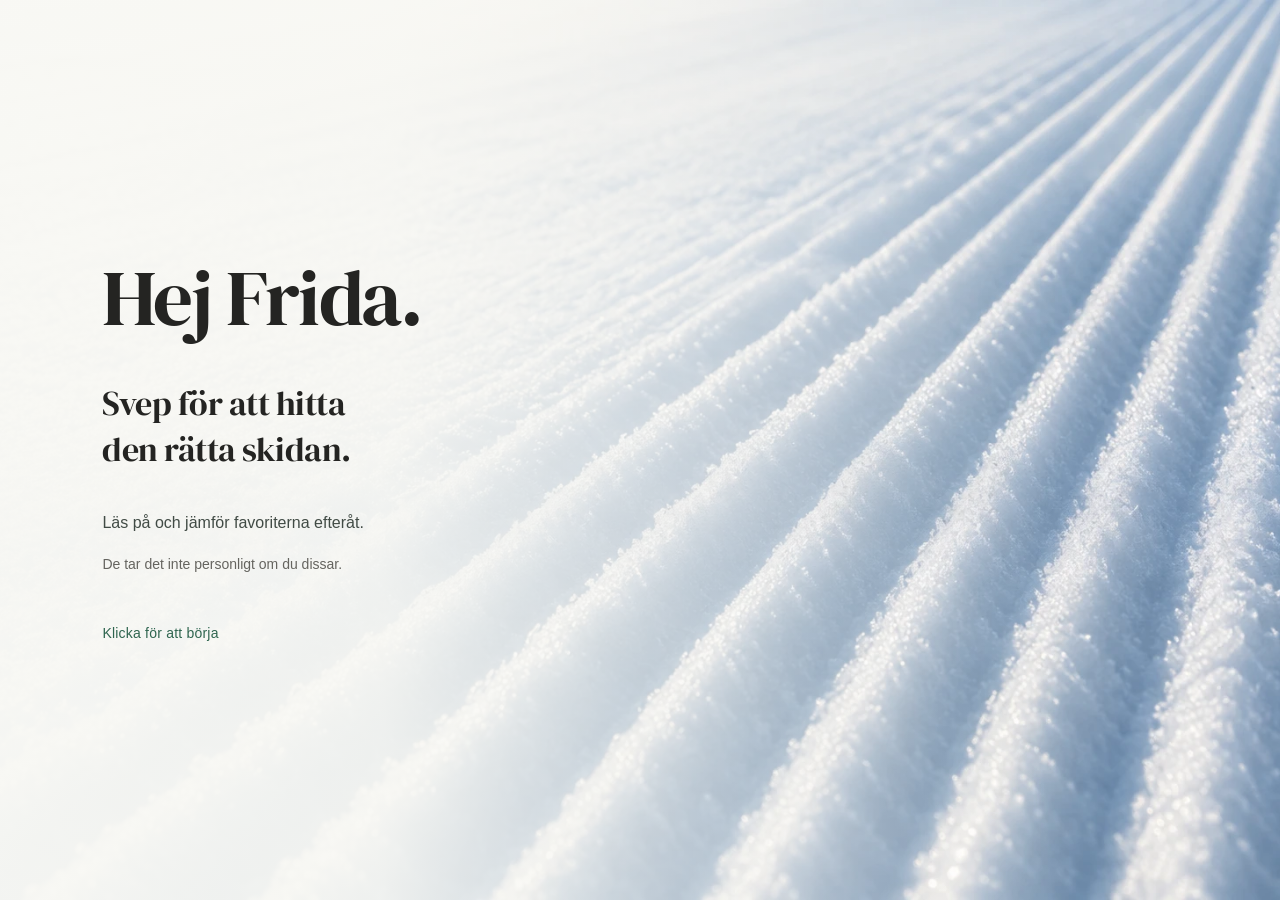
==== index.html @ 83d4b91d "Prevent navigation flash and preserve comparison return path" ====
<!doctype html>
<html lang="sv" class="app-loading">
<head>
<meta charset="utf-8"><meta name="viewport" content="width=device-width, initial-scale=1">
<meta name="theme-color" content="#f8f8f4"><meta name="description" content="Tio pistskidor. Svep, välj och jämför. Min jämförelse till Frida, med tester, längder, radier och priser till Sverige.">
<title>Skidor till dig, Frida</title>
<style>html.app-loading{background:#fff}html.app-loading body{visibility:hidden}</style>
<link rel="preload" href="assets/corduroy-snow.webp" as="image"><link rel="stylesheet" href="style.css?v=20261024gallery1">
</head>
<body>
<a class="skip" href="#content">Till innehållet</a>
<header class="header" hidden><div class="header-inner"><a class="wordmark" href="#start" aria-label="Till startsidan"><svg viewBox="0 0 28 30" aria-hidden="true"><path d="M6 25 15 5M14 25 23 5"/></svg>Till Frida</a><nav aria-label="Vyer"><button data-view="models"><svg class="nav-icon" viewBox="0 0 24 24" aria-hidden="true"><rect x="8" y="8" width="12" height="12" rx="2"/><path d="M16 8V5a2 2 0 0 0-2-2H5a2 2 0 0 0-2 2v9a2 2 0 0 0 2 2h3"/></svg><span class="nav-label">Dina val</span></button><button data-view="ranking"><svg class="nav-icon" viewBox="0 0 24 24" aria-hidden="true"><path d="M4 20V10h5v10M9 20V4h6v16M15 20v-7h5v7M3 20h18"/></svg><span class="nav-label">Topplista</span></button><button data-view="compare"><svg class="nav-icon" viewBox="0 0 24 24" aria-hidden="true"><rect x="3" y="4" width="7" height="16" rx="1.5"/><rect x="14" y="4" width="7" height="16" rx="1.5"/></svg><span class="nav-label">Jämför</span> <span id="nav-count">0</span></button></nav><button class="swipe-nav" data-view="deck">Välj med svep</button><button class="about-button" data-about aria-label="Om guiden" title="Om guiden"><svg class="nav-icon" viewBox="0 0 24 24" aria-hidden="true"><circle cx="12" cy="12" r="9"/><path d="M9.1 9a3 3 0 0 1 5.8 1c0 2-3 2-3 4M12 17.5h.01"/></svg></button></div></header>
<main id="top" class="shell">
<div class="home-heading-wrap" hidden><h1 id="home-heading" class="home-heading" hidden>Dina skidval</h1><div class="home-actions"><button id="hidden-models" class="text-button" data-show-hidden hidden></button><button class="home-swipe" data-view="deck">Välj med svep</button></div></div>
<section id="controls" aria-label="Dina val och sortering" hidden>
<div id="choice-filters" class="choice-filters" role="group" aria-label="Visa dina svepval"></div>
<div class="overview-toolbar"><label class="sort-control"><span>Rangordna skidorna efter</span><select id="perspective-select" aria-label="Sortera efter"></select></label><div class="toolbar-actions"><button id="reverse" class="sort-direction" title="Vänd sorteringen" aria-label="Vänd sorteringen" aria-pressed="false"><svg viewBox="0 0 24 24" aria-hidden="true"><path d="M8 4v16m-4-4 4 4 4-4M16 20V4m-4 4 4-4 4 4"/></svg><span>Lägst först</span></button></div></div>
</section>
<section id="content" tabindex="-1" aria-label="Skidjämförelse"></section>


</main>
<div id="compare-tray" class="compare-tray" hidden><div><span id="tray-count"></span><button id="clear-selection" class="text-button">Rensa</button></div><button class="primary-button" data-view="compare"><span>Jämför skidorna</span><svg viewBox="0 0 24 24" aria-hidden="true"><path d="M4 12h16m-6-6 6 6-6 6"/></svg></button></div>

<dialog id="about-dialog" class="about-dialog" aria-labelledby="about-title"><button class="dialog-close icon-button" aria-label="Stäng"><svg viewBox="0 0 24 24" aria-hidden="true"><path d="m6 6 12 12M18 6 6 18"/></svg></button><h2 id="about-title">Om uppgifterna</h2><p>Egenskaper (1–5), åkarnivå och rekommendationer är mina bedömningar. Högre poäng betyder mer av egenskapen.</p><p>Modellfakta och tester länkas på varje skida. Tester kan gälla andra längder eller årsmodeller. SkiEssentials är även återförsäljare.</p><p>Radien gäller rekommenderad längd. Bilder kan visa en annan längd av samma modell.</p><p>Priser och lager kontrollerades 21 oktober 2026. GT 80:s årsmodeller kontrollerades igen 22 oktober 2026. SkiStar för ursprungsmodellerna kontrollerades 23 oktober 2026. Q9 och e-Rally kontrollerades 24 oktober 2026.</p><h3>Dina val</h3><p>Svep och dolda skidor sparas i den här webbläsaren.</p><button class="secondary-button" data-clear-choices>Rensa mina svep</button></dialog>

<dialog id="design-viewer" class="design-viewer" aria-labelledby="design-title"><header><h2 id="design-title">Jämför design</h2><button class="icon-button" data-close-design aria-label="Stäng bildjämförelsen" autofocus><svg viewBox="0 0 24 24" aria-hidden="true"><path d="m6 6 12 12M18 6 6 18"/></svg></button></header><div id="design-pair" class="design-pair"></div></dialog>
<dialog id="image-viewer" class="image-viewer" aria-labelledby="viewer-title"><header class="viewer-header"><h2 id="viewer-title"></h2><button data-image-action="close" class="icon-button" aria-label="Stäng bildvisaren" autofocus><svg viewBox="0 0 24 24" aria-hidden="true"><path d="m6 6 12 12M18 6 6 18"/></svg></button></header><div class="viewer-stage" aria-label="Skidbild. Svep åt sidan för att byta bild. Nyp för att zooma."><div class="viewer-image-frame"><img draggable="false" alt=""></div><p class="viewer-message" hidden></p></div><footer class="viewer-footer"><div class="viewer-tools"><div class="viewer-navigation"><button class="icon-button" data-image-action="prev" aria-label="Föregående bild"><svg viewBox="0 0 24 24" aria-hidden="true"><path d="m15 5-7 7 7 7"/></svg></button><button class="icon-button" data-image-action="next" aria-label="Nästa bild"><svg viewBox="0 0 24 24" aria-hidden="true"><path d="m9 5 7 7-7 7"/></svg></button></div><div class="viewer-zoom"><button class="icon-button" data-image-action="out" aria-label="Zooma ut"><svg viewBox="0 0 24 24" aria-hidden="true"><path d="M5 12h14"/></svg></button><button data-image-action="reset" aria-label="Återställ zoom">1×</button><button class="icon-button" data-image-action="in" aria-label="Zooma in"><svg viewBox="0 0 24 24" aria-hidden="true"><path d="M5 12h14M12 5v14"/></svg></button></div></div><p class="viewer-caption" aria-live="polite"></p><p class="viewer-help">Svep för att byta bild. Nyp för att zooma.</p></footer></dialog>

<div id="announcement" class="sr-only" role="status" aria-live="polite"></div><div id="toast" class="toast" role="status" hidden></div>
<script type="module" src="app.js?v=20261024startup1"></script>
</body></html>
---- style.css ----
@font-face{font-family:DM Serif;src:url('assets/DMSerifDisplay-Regular.ttf') format('truetype');font-display:swap}
:root{--paper:#f8f8f4;--ink:#242c2a;--muted:#666d68;--line:#dcded7;--accent:#315d51;--soft:#e8eee8;--white:#fff;--radius:14px;color-scheme:light;font-family:Arial,Helvetica,sans-serif;font-synthesis:none;font-size:16px;color:var(--ink);background:var(--paper)}
*{box-sizing:border-box}body{margin:0}button,input,select{font:inherit}button,a,select,input{ -webkit-tap-highlight-color:transparent}button{cursor:pointer;color:inherit}button{border:0;background:none}a{color:inherit;text-underline-offset:4px}button:disabled{opacity:.45;cursor:not-allowed}button:focus-visible,a:focus-visible,input:focus-visible,select:focus-visible,summary:focus-visible{outline:2px solid var(--accent);outline-offset:4px}button,a,input,select{touch-action:manipulation}.sr-only{position:absolute;width:1px;height:1px;padding:0;margin:-1px;overflow:hidden;clip:rect(0,0,0,0);white-space:nowrap;border:0}[hidden]{display:none!important}.skip{position:fixed;top:0;left:20px;transform:translateY(-120%);z-index:99;background:var(--white);padding:15px}.skip:focus{transform:none}
.header{border-bottom:1px solid var(--line);position:sticky;top:0;z-index:20;background:var(--paper)}.header-inner{max-width:1280px;min-height:78px;margin:auto;padding:0 48px;display:flex;align-items:center;justify-content:space-between;gap:24px}.wordmark{font-size:21px;font-weight:600;letter-spacing:-.6px;display:flex;align-items:center;gap:9px;text-decoration:none}.wordmark svg{width:26px;height:29px;stroke:var(--accent);stroke-width:2;fill:none}.edition{font-size:12px;font-weight:400;color:var(--muted);margin-left:5px;letter-spacing:0}nav{display:flex;gap:24px;align-self:stretch}nav button{position:relative;font-size:14px;padding:0 4px;color:var(--muted)}nav button[aria-current=page]{color:var(--ink)}nav button[aria-current=page]:after{content:'';position:absolute;bottom:0;height:2px;background:var(--accent);left:0;right:0}#nav-count{font-size:11px;padding:3px 6px;background:var(--soft);border-radius:5px;margin-left:4px}.about-button{font-size:13px}.about-button span{margin-left:8px}.shell{max-width:1280px;padding:0 48px;margin:auto}.hero{padding:65px 0 57px;display:flex;align-items:flex-end;justify-content:space-between;gap:32px}.eyebrow{font-size:11px;line-height:1.5;letter-spacing:1.8px;text-transform:uppercase;font-weight:600;margin:0 0 16px;color:var(--muted)}h1,h2,h3,p{margin-top:0}h1{font-family:DM Serif,Georgia,serif;font-weight:400;font-size:clamp(52px,6.6vw,86px);line-height:1.08;letter-spacing:-2.5px;margin:0 0 22px}h1 em{font-style:normal;color:var(--accent)}.intro{font-size:16px;color:var(--muted);line-height:1.7;margin-bottom:0}.profile{border-left:1px solid var(--line);padding:5px 0 3px 30px;min-width:270px}.profile-label{font-size:11px;text-transform:uppercase;letter-spacing:1.2px;color:var(--muted)}.profile p{font-size:22px;letter-spacing:-.5px;margin:16px 0 10px}.profile p span{color:#abb1aa;padding:0 5px}.profile div{font-size:13px;line-height:1.7;color:var(--muted)}.profile-foot{font-size:11px;display:block;margin-top:19px;color:var(--muted)}.content-head{display:flex;justify-content:space-between;align-items:center;border-top:1px solid var(--line);padding-top:27px;margin-bottom:22px;gap:16px}.content-head .eyebrow{margin:0}.muted{color:var(--muted)}.small{font-size:11px;line-height:1.6}.perspectives{display:flex;gap:5px;overflow:auto;padding-bottom:12px;scrollbar-width:thin}.perspectives button{font-size:13px;flex:none;min-height:41px;padding:10px 15px;border-radius:7px;transition:background .2s,color .2s}.perspectives button[aria-pressed=true]{background:var(--ink);color:white}.perspectives button:not([aria-pressed=true]):hover{background:var(--soft)}.filter-line{display:flex;justify-content:space-between;align-items:center;gap:20px;padding:16px 0;border-bottom:1px solid var(--line)}.search{display:flex;align-items:center;gap:9px;min-width:200px}.search svg{width:18px;height:18px;stroke:var(--muted);stroke-width:1.4;fill:none}.search input{border:0;background:transparent;padding:9px 0;width:220px;min-width:0;font-size:13px;color:var(--ink)}.search input::placeholder{color:var(--muted)}.filter-controls{display:flex;gap:22px;align-items:center}.check-filter{display:flex;align-items:center;gap:8px;font-size:12px;cursor:pointer}.check-filter input{accent-color:var(--accent);width:15px;height:15px}.filter-controls select{background:none;border:0;color:var(--ink);font-size:12px;max-width:145px;padding:10px 0}.icon-button{display:inline-flex;align-items:center;justify-content:center;width:40px;height:40px;border-radius:50%;flex:none}.icon-button:hover{background:var(--soft)}.icon-button svg{width:19px;height:19px;stroke:currentColor;stroke-width:1.5;fill:none}.icon-button[aria-pressed=true]{background:var(--soft)}
#content{scroll-margin-top:100px;outline:none}.perspective-intro{display:grid;grid-template-columns:1fr 1.05fr;gap:40px;padding:30px 0 25px;align-items:start}.perspective-intro h2{font-family:DM Serif,Georgia,serif;font-size:31px;font-weight:400;letter-spacing:-.7px;line-height:1.2;margin:0 0 10px}.kind{font-size:11px;color:var(--accent);text-transform:uppercase;letter-spacing:1px}.perspective-intro p{font-size:12px;line-height:1.7;color:var(--muted);margin:2px 0 0;max-width:550px}.result-note{display:flex;justify-content:space-between;font-size:11px;color:var(--muted);padding:7px 0 15px;border-bottom:1px solid var(--line)}.text-button{font-size:12px;text-decoration:underline;text-underline-offset:4px;padding:4px 0}.result-note .text-button{font-size:11px}.ranking-row{display:grid;grid-template-columns:42px 132px minmax(220px,1fr) 120px 100px 44px;gap:22px;align-items:center;min-height:170px;border-bottom:1px solid var(--line);padding:18px 0;position:relative}.rank-number{font-family:DM Serif,Georgia,serif;font-size:29px;color:#8a9289;font-variant-numeric:tabular-nums;align-self:start;margin-top:14px}.rank-number small{display:block;font-family:Arial,sans-serif;font-size:11px;margin-top:5px;letter-spacing:0;color:var(--muted)}.rank-image{width:132px;height:132px;border-radius:10px;overflow:hidden;background:#fff;display:flex;align-items:center;justify-content:center;padding:4px}.rank-image img{width:100%;height:100%;object-fit:contain;transition:transform .35s}.rank-image:hover img{transform:scale(1.06)}.model-name-button{text-align:left;padding:0;display:block}.brand{font-size:11px;letter-spacing:1.25px;text-transform:uppercase;color:var(--muted);display:block;margin-bottom:6px}.model-name-button h3{font-size:20px;letter-spacing:-.5px;line-height:1.2;margin:0 0 9px;font-weight:500}.row-copy .tag{font-size:11px;color:var(--accent)}.row-copy p{font-size:11px;line-height:1.6;color:var(--muted);margin:10px 0 0;max-width:425px}.row-metric strong{font-size:17px;font-weight:500;display:block;line-height:1.35}.row-metric span{display:block;font-size:11px;line-height:1.5;color:var(--muted);margin-top:5px}.row-metric .metric-small{font-size:13px}.select-ski{height:34px;width:34px;display:grid;place-content:center;border:1px solid var(--line);border-radius:50%;background:transparent;transition:background .2s,color .2s,border-color .2s}.select-ski svg{width:15px;height:15px;fill:none;stroke:currentColor;stroke-width:1.5}.select-ski[aria-pressed=true]{background:var(--accent);border-color:var(--accent);color:#fff}.select-ski:hover{border-color:var(--accent)}.empty{padding:60px 20px;text-align:center;border-bottom:1px solid var(--line)}.empty h2{font-family:DM Serif,Georgia,serif;font-weight:400;font-size:32px}.empty p{color:var(--muted);font-size:14px;line-height:1.7}.primary-button{background:var(--ink);border-radius:7px;color:white;font-size:12px;padding:13px 19px;min-height:43px}.primary-button:hover{background:var(--accent)}.primary-button span{margin-left:22px}.secondary-button{border:1px solid var(--line);border-radius:7px;font-size:12px;padding:11px 15px;min-height:43px}.secondary-button:hover{background:var(--soft)}
.model-grid{display:grid;grid-template-columns:repeat(4,minmax(0,1fr));gap:30px 22px;margin:28px 0 50px}.model-card{min-width:0;position:relative}.model-card-visual{height:235px;background:white;border-radius:var(--radius);position:relative;overflow:hidden}.model-card-visual>button:first-child{display:block;width:100%;height:100%;padding:15px}.model-card-visual img{width:100%;height:100%;object-fit:contain;transition:transform .4s}.model-card-visual:hover img{transform:scale(1.04)}.model-card-visual .select-ski{position:absolute;right:12px;top:12px;background:var(--white)}.model-card-visual .select-ski[aria-pressed=true]{background:var(--accent)}.image-count{position:absolute;bottom:12px;left:12px;display:flex;gap:4px;font-size:11px;color:var(--muted);pointer-events:none;background:var(--white);padding:4px 6px;border-radius:5px}.image-count svg{width:12px;height:12px;stroke:currentColor;fill:none}.model-card .brand{margin-top:19px}.model-card h3{font-size:17px;min-height:20px;margin-bottom:7px}.model-card .tag{font-size:11px;color:var(--accent)}.card-specs{display:flex;gap:16px;margin-top:17px;font-size:11px;color:var(--muted);border-top:1px solid var(--line);padding-top:14px}.card-specs strong{font-size:14px;display:block;color:var(--ink);font-weight:400;margin-bottom:4px}.learn{display:grid;grid-template-columns:1fr 1.05fr;gap:40px;padding:68px 0 60px;border-bottom:1px solid var(--line)}.learn h2{font-family:DM Serif,Georgia,serif;font-size:40px;font-weight:400;line-height:1.2;letter-spacing:-1px;margin:0}.learn-copy{display:grid;grid-template-columns:1fr 1fr;gap:25px}.learn-copy h3{font-size:14px;font-weight:500;margin:12px 0}.learn-copy p{font-size:12px;color:var(--muted);line-height:1.8;margin-bottom:0}.small-number{font-size:11px;color:var(--accent)}.learn-copy .learn-note{grid-column:1/-1;border-top:1px solid var(--line);padding-top:18px;font-size:11px}footer{padding:28px 0 105px;display:flex;align-items:center;justify-content:space-between;gap:24px}footer .wordmark{font-size:17px}footer p{font-size:11px;line-height:1.6;color:var(--muted);margin:0}footer button{font-size:11px}footer button span{margin-left:10px}.compare-tray{position:fixed;bottom:22px;left:50%;transform:translateX(-50%);padding:12px 13px 12px 22px;border-radius:12px;background:var(--white);box-shadow:0 6px 35px #192c2020;display:flex;justify-content:space-between;align-items:center;gap:40px;z-index:25;max-width:calc(100vw - 32px)}.compare-tray>div{display:flex;align-items:center;gap:20px;font-size:12px;white-space:nowrap}.compare-tray .text-button{font-size:11px;color:var(--muted)}.compare-tray .primary-button{white-space:nowrap}.compare-table-wrap{overflow:auto;border:1px solid var(--line);border-radius:var(--radius);margin:24px 0;scrollbar-width:thin}.compare-table{border-collapse:collapse;width:100%;table-layout:fixed;min-width:700px;font-size:12px}.compare-table th,.compare-table td{text-align:left;vertical-align:top;padding:18px;border-bottom:1px solid var(--line);border-right:1px solid var(--line);line-height:1.7}.compare-table th:first-child{width:145px;background:var(--paper);position:sticky;left:0;z-index:1;font-weight:400;color:var(--muted);font-size:11px}.compare-table thead th{background:var(--white);font-weight:500}.compare-table th:last-child,.compare-table td:last-child{border-right:0}.compare-table tr:last-child>*{border-bottom:0}.compare-product{width:100%;height:160px;object-fit:contain}.compare-table .brand{margin-top:12px}.compare-table h3{font-size:17px;line-height:1.2;margin-bottom:12px}.compare-actions{display:flex;gap:12px;flex-wrap:wrap}.compare-picker{display:flex;gap:8px;flex-wrap:wrap;margin:18px 0 28px}.compare-picker button{font-size:11px;border:1px solid var(--line);padding:10px 12px;border-radius:6px;min-height:39px}.compare-picker button[aria-pressed=true]{background:var(--soft);border-color:var(--accent)}.price-label{color:var(--accent);font-size:11px;line-height:1.6}.price-status{font-size:11px;line-height:1.6;color:var(--muted)}.offer-card{padding:20px 0;border-bottom:1px solid var(--line)}.offer-card strong{font-size:22px;font-weight:400}.offer-card p{font-size:12px;margin-top:10px}.offer-card .source-links{margin-top:12px}
dialog{border:0;border-radius:16px;padding:0;width:min(1040px,calc(100vw - 40px));max-height:90vh;max-height:90dvh;color:var(--ink);background:var(--paper);box-shadow:0 20px 100px #101d1740}dialog::backdrop{background:#19241e80}body:has(dialog[open]){overflow:hidden}.dialog-close{position:sticky;top:12px;float:right;margin:12px 12px 0 0;z-index:3;background:var(--white)}.detail-layout{display:grid;grid-template-columns:1fr 1fr;gap:38px;padding:16px 36px 36px;clear:both}.detail-gallery{position:sticky;top:0;align-self:start;min-width:0}.gallery-stage{position:relative;background:var(--white);border-radius:12px;height:350px;display:grid;place-content:center;overflow:hidden}.gallery-stage>img{width:100%;height:350px;object-fit:contain}.gallery-stage .gallery-next,.gallery-stage .gallery-prev{position:absolute;top:calc(50% - 20px);background:var(--paper);z-index:1}.gallery-prev{left:10px}.gallery-next{right:10px}.gallery-caption{display:flex;justify-content:space-between;gap:10px;font-size:11px;color:var(--muted);margin:12px 0}.gallery-thumbs{display:grid;grid-template-columns:repeat(4,1fr);gap:8px}.gallery-thumbs button{padding:3px;border:1px solid var(--line);border-radius:7px;height:65px;background:white;overflow:hidden}.gallery-thumbs button[aria-pressed=true]{border-color:var(--accent)}.gallery-thumbs img{width:100%;height:100%;object-fit:contain}.image-credit{font-size:11px;line-height:1.7;color:var(--muted);margin:15px 0 0}.detail-copy .brand{margin-top:0}.detail-copy h2{font-family:DM Serif,Georgia,serif;font-size:38px;font-weight:400;line-height:1.08;letter-spacing:-.7px;margin-bottom:14px}.detail-tag{color:var(--accent);font-size:12px}.detail-specs{display:grid;grid-template-columns:repeat(3,1fr);padding:22px 0;margin:20px 0;border-top:1px solid var(--line);border-bottom:1px solid var(--line);gap:12px}.detail-specs strong{display:block;font-size:21px;font-weight:400}.detail-specs span{display:block;font-size:11px;color:var(--muted);line-height:1.5;margin-top:7px}.detail-copy h3{font-size:13px;font-weight:600;margin:23px 0 10px}.detail-copy p{font-size:12px;line-height:1.8;color:var(--muted);margin-bottom:10px}.detail-copy .judgment{padding:15px 0;border-bottom:1px solid var(--line)}.judgment>span{font-size:11px;letter-spacing:1px;text-transform:uppercase;color:var(--accent)}.behavior{display:grid;grid-template-columns:1fr 1fr;gap:15px}.behavior>div{padding:15px 0;border-bottom:1px solid var(--line)}.behavior span{font-size:11px;color:var(--muted);display:block}.behavior strong{font-size:12px;font-weight:400;line-height:1.6;display:block;margin-top:7px}.source-links{display:flex;flex-direction:column;gap:10px;margin-top:15px}.source-links a{font-size:11px;line-height:1.5;color:var(--accent);width:fit-content}.source-links a:after{content:' ↗';font-size:11px}.detail-copy details{margin-top:20px;font-size:12px;border-top:1px solid var(--line);padding-top:16px}.detail-copy summary{cursor:pointer;line-height:1.5;padding:5px 0}.detail-copy details p{margin-top:12px}.about-dialog{max-width:650px;padding:35px 40px}.about-dialog .dialog-close{margin:-18px -22px 0 0}.about-dialog h2{font-family:DM Serif,Georgia,serif;font-size:37px;font-weight:400;line-height:1.1;clear:both}.about-dialog h3{font-size:14px;margin:24px 0 10px}.about-dialog p{font-size:13px;line-height:1.8;color:var(--muted)}.toast{position:fixed;bottom:100px;left:50%;transform:translateX(-50%);z-index:40;background:var(--ink);color:white;padding:13px 20px;border-radius:8px;font-size:12px;text-align:center;max-width:calc(100vw - 32px)}
::view-transition-old(root){animation:fade-out .15s ease both}::view-transition-new(root){animation:fade-in .28s ease both}@keyframes fade-out{to{opacity:0;transform:translateY(-4px)}}@keyframes fade-in{from{opacity:0;transform:translateY(7px)}to{opacity:1;transform:translateY(0)}}@keyframes dialog-in{from{opacity:0;transform:translateY(12px)}to{opacity:1;transform:translateY(0)}}dialog[open]{animation:dialog-in .25s ease-out}.header{view-transition-name:header}.compare-tray{view-transition-name:tray}html{scroll-behavior:smooth}
@media(min-width:1500px){.hero{padding-top:80px;padding-bottom:68px}}
@media(max-width:1000px){.shell{padding:0 30px}.header-inner{padding:0 30px}.ranking-row{grid-template-columns:30px 105px minmax(170px,1fr) 100px 85px 35px;gap:15px}.rank-image{width:105px;height:115px}.row-copy p{font-size:11px}.model-name-button h3{font-size:17px}.model-grid{grid-template-columns:repeat(3,1fr)}.profile{min-width:235px;padding-left:24px}.filter-controls{gap:13px}.detail-layout{gap:25px;padding:16px 25px 30px}.gallery-stage,.gallery-stage>img{height:310px}.header nav{gap:15px}}
@media(max-width:760px){.shell{padding:0 22px}.header-inner{padding:0 22px;min-height:65px;gap:10px}.wordmark{font-size:18px}.wordmark svg{width:20px}.edition{font-size:11px}.about-button{display:none}.header nav{gap:15px}.header nav button{font-size:12px}.hero{padding:43px 0 30px;gap:26px;display:block}h1{font-size:61px;letter-spacing:-2px;margin-bottom:17px}.intro{font-size:14px;line-height:1.7}.profile{border-left:0;border-top:1px solid var(--line);padding:20px 0 0;margin-top:27px;display:grid;grid-template-columns:1fr 1fr;column-gap:15px}.profile-label{font-size:11px;grid-column:1}.profile p{font-size:18px;margin:8px 0 0;grid-column:1}.profile div{font-size:11px;grid-column:2;grid-row:1/3;align-self:center}.profile-foot{font-size:11px;grid-column:1/-1;margin-top:12px}.content-head{padding-top:21px;margin-bottom:18px}.content-head .small{font-size:11px}.eyebrow{font-size:11px;letter-spacing:1.4px}.perspectives{gap:4px;margin-right:-22px;padding-right:22px;padding-bottom:10px}.perspectives button{font-size:12px;padding:10px 12px}.filter-line{display:block;padding:8px 0 12px}.search{min-width:0}.search input{width:100%;font-size:12px}.filter-controls{margin-top:10px;justify-content:space-between;gap:12px}.check-filter{font-size:11px}.filter-controls select{font-size:11px}.icon-button{width:35px;height:35px}.perspective-intro{grid-template-columns:1fr;gap:14px;padding:24px 0 20px}.perspective-intro h2{font-size:29px;margin-bottom:8px}.perspective-intro p{font-size:11px;line-height:1.8}.kind{font-size:11px}.ranking-row{grid-template-columns:24px 83px minmax(0,1fr) 32px;gap:10px;padding:18px 0;min-height:160px}.rank-number{font-size:25px;margin-top:10px}.rank-image{width:83px;height:108px}.row-copy{grid-column:3}.model-name-button h3{font-size:16px;margin-bottom:8px}.brand{font-size:11px;margin-bottom:5px}.row-copy .tag{font-size:11px}.row-copy p{font-size:11px;margin-top:8px}.ranking-row>.select-ski{grid-column:4;grid-row:1;align-self:start;margin-top:8px}.row-metric{grid-row:2;grid-column:3/5;margin-top:0;display:flex;align-items:baseline;gap:7px}.row-metric strong{font-size:14px;display:inline}.row-metric span{font-size:11px;display:inline;margin:0}.row-metric.secondary{grid-column:2;grid-row:2;display:block;text-align:center}.row-metric.secondary strong{display:block;font-size:12px}.row-metric.secondary span{display:block;font-size:11px;margin-top:4px}.ranking-row .metric-small{font-size:12px}.result-note{font-size:11px}.model-grid{grid-template-columns:repeat(2,minmax(0,1fr));gap:25px 14px}.model-card-visual{height:200px}.model-card-visual>button:first-child{padding:10px}.model-card h3{font-size:15px;line-height:1.2}.model-card .brand{margin-top:16px}.card-specs{gap:11px;font-size:11px;flex-wrap:wrap}.card-specs strong{font-size:13px}.model-card .tag{font-size:11px}.learn{grid-template-columns:1fr;gap:30px;padding:42px 0}.learn h2{font-size:35px}.learn-copy{gap:20px}.learn-copy p{font-size:11px}.learn-copy h3{font-size:13px}.learn-copy .learn-note{font-size:11px}footer{flex-wrap:wrap;gap:18px;padding-bottom:115px}footer p{order:3;width:100%;font-size:11px}footer button{margin-left:auto}.compare-tray{width:calc(100vw - 28px);bottom:14px;padding:10px 10px 10px 15px;gap:12px}.compare-tray>div{font-size:11px;gap:12px}.compare-tray .primary-button{font-size:11px;padding:12px}.compare-tray .primary-button span{margin-left:12px}.compare-table th:first-child{width:112px}.compare-table th,.compare-table td{padding:13px}.compare-table{font-size:11px;min-width:680px}.compare-product{height:130px}.compare-table h3{font-size:15px}.detail-layout{display:block;padding:10px 20px 30px}.detail-gallery{position:static}.gallery-stage,.gallery-stage>img{height:285px}.detail-copy{margin-top:28px}.detail-copy h2{font-size:34px}.gallery-thumbs button{height:58px}dialog{width:calc(100vw - 20px);max-height:94vh;max-height:94dvh;border-radius:12px}.dialog-close{top:10px;margin:10px 10px 0 0}.detail-specs strong{font-size:19px}.about-dialog{padding:30px 23px}.about-dialog .dialog-close{margin:-15px -10px 0 0}.about-dialog h2{font-size:32px}.about-dialog p{font-size:12px}}
@media(max-width:380px){.header-inner{padding:0 14px}.shell{padding:0 16px}.header nav{gap:8px}.wordmark{font-size:16px}.header .edition{display:none}h1{font-size:52px}.profile div{font-size:11px}.ranking-row{grid-template-columns:20px 70px minmax(0,1fr) 30px;gap:8px}.rank-image{width:70px}.model-name-button h3{font-size:14px}.card-specs{gap:9px}.model-card-visual{height:170px}.model-card h3{font-size:14px}.check-filter{font-size:11px}}
@media(prefers-reduced-motion:reduce){*,*::before,*::after{animation-duration:.001ms!important;transition-duration:.001ms!important;scroll-behavior:auto!important}::view-transition-old(root),::view-transition-new(root){animation:none!important}}
.detail-top{display:flex;justify-content:space-between;align-items:center;gap:20px;padding:8px 0 30px}.detail-layout{padding:0 0 45px;gap:55px;grid-template-columns:1fr 1fr}.detail-copy .description{font-size:14px;line-height:1.8;margin-top:20px}.detail-gallery{top:105px}.detail-copy p{overflow-wrap:anywhere}.score-bars{display:grid;gap:17px;margin:24px 0 30px}.score-bar>div:first-child{display:flex;align-items:baseline;justify-content:space-between;gap:10px;font-size:11px;margin-bottom:8px}.score-bar strong{font-weight:500;font-size:12px;white-space:nowrap}.score-bar strong span{font-size:11px;color:var(--muted);font-weight:400}.score-bar small{font-size:11px;color:var(--muted);font-weight:400}.meter-track{height:5px;border-radius:4px;background:#dde2dc;overflow:hidden}.meter-track>span{display:block;height:100%;background:var(--accent);border-radius:4px;transform-origin:left;animation:meter-fill .4s ease-out}.score-method{padding:28px 0;border-top:1px solid var(--line)}.score-method h3{font-family:DM Serif,Georgia,serif;font-size:26px;font-weight:400}.score-method>p{font-size:12px;line-height:1.8;color:var(--muted);max-width:700px}.score-method>div{display:grid;grid-template-columns:1fr 1fr;gap:5px 40px;margin-top:20px}.score-method>div p{font-size:11px;line-height:1.8;color:var(--muted)}.score-method strong{display:block;font-weight:500;color:var(--ink)}.compare-options{display:flex;justify-content:space-between;gap:20px;align-items:center;margin:24px 0}.compare-options label{display:flex;align-items:center;gap:8px;font-size:12px}.compare-options input{accent-color:var(--accent)}.compare-table .score-bar>div:first-child{font-size:11px;flex-wrap:wrap}.compare-table .score-bar>div:first-child>span{display:none}.compare-table th>span.small{display:block;margin-top:8px;font-size:11px}.price-breakdown{font-size:11px;margin:20px 0;display:grid;gap:10px}.price-breakdown>div{display:flex;justify-content:space-between;gap:20px}.price-breakdown dt{color:var(--muted)}.price-breakdown dd{margin:0;text-align:right;flex:none}.gallery-stage{cursor:default}.image-credit a{overflow-wrap:anywhere}.model-name-button:hover h3{color:var(--accent)}.select-ski:focus-visible{outline-offset:4px}.rank-image img{mix-blend-mode:multiply}.model-card-visual img{mix-blend-mode:multiply}.detail-specs{overflow-wrap:anywhere}.compare-table .price-status{font-size:11px}.detail-gallery .gallery-thumbs button img{mix-blend-mode:multiply}
@keyframes meter-fill{from{transform:scaleX(0)}to{transform:scaleX(1)}}
@media(max-width:760px){.detail-layout{padding:0 0 35px;display:block}.detail-top{padding-bottom:22px;gap:12px}.detail-top .text-button{font-size:11px}.detail-top .secondary-button{font-size:11px;padding:10px}.score-method>div{grid-template-columns:1fr;gap:0}.compare-options{align-items:start}.compare-options label{font-size:11px;flex:none}.compare-options .small{font-size:11px}.detail-copy .description{font-size:13px}.price-breakdown{font-size:11px}}
@media print{.header,.compare-tray,.select-ski,#controls,footer button{display:none!important}.shell{max-width:100%;padding:0}.hero{padding:20px 0}.ranking-row{break-inside:avoid}.learn{display:none}.model-grid{grid-template-columns:repeat(3,1fr)}body{background:#fff}}

.hero{padding-top:38px;padding-bottom:35px}.hero>.eyebrow{display:none}.intro{font-size:16px}.row-copy p{font-size:12px}.perspective-intro p{font-size:13px}.detail-copy p{font-size:14px}.detail-copy .small,.image-credit{font-size:12px}.about-dialog p{font-size:14px}.score-bar>div:first-child{font-size:12px}.score-method p{font-size:13px}.content-head{padding-top:21px;margin-bottom:15px}.learn-copy p{font-size:13px}.hero>div>.eyebrow,.learn>div>.eyebrow,.small-number{display:none}.hero h1{font-size:clamp(52px,6.6vw,78px)}@media(max-width:760px){.hero{padding:32px 0 26px}.hero h1{font-size:56px}.row-copy p{font-size:12px}.perspective-intro p{font-size:12px}.intro{font-size:14px}.detail-copy p{font-size:13px}.detail-layout{gap:0}.score-bar>div:first-child{font-size:12px}.learn-copy p{font-size:13px}}
.header nav button{white-space:nowrap}.hero h1{font-size:clamp(48px,6vw,70px)}@media(max-width:760px){.header .edition{display:none}.header-inner{gap:12px}.header nav{gap:12px}.hero h1{font-size:49px}.hero{padding:26px 0 22px}.profile{margin-top:20px;padding-top:16px}.profile-foot{display:none}.perspectives{scrollbar-width:none}.perspectives::-webkit-scrollbar{display:none}.profile p{white-space:nowrap;font-size:17px}.rank-image{min-height:108px}}
.detail-copy h1{font-family:DM Serif,Georgia,serif;font-size:38px;font-weight:400;line-height:1.08;letter-spacing:-.7px;margin:0 0 14px}.detail-copy h1:focus{outline:none}@media(max-width:760px){.detail-copy h1{font-size:34px}}
.hero .intro{max-width:560px}.hero h1 em{color:var(--ink)}.about-button{max-width:160px;line-height:1.5}.detail-copy h1{font-size:38px}.header .wordmark svg{display:none}@media(max-width:760px){.header .wordmark{font-size:17px;white-space:nowrap}.hero h1{font-size:49px}.detail-copy h1{font-size:34px}}
/* A small personal presentation, rather than a conventional website shell. */
body{background:#f6f6ef;padding-bottom:24px}.header{position:sticky;top:12px;width:fit-content;max-width:calc(100vw - 28px);margin:12px auto 0;border:0;background:#fff;border-radius:12px;box-shadow:0 3px 22px #28342b09}.header-inner{padding:0 10px;min-height:49px;gap:15px}.header .wordmark{display:none}.header nav{gap:3px;align-self:center}.header nav button{padding:11px 19px;font-size:13px;min-height:43px;border-radius:8px}.header nav button[aria-current=page]{background:var(--ink);color:white}.header nav button[aria-current=page]:after{display:none}.header nav button[aria-current=page] #nav-count{color:var(--ink)}.about-button{font-size:11px;padding:10px 8px;margin-right:4px}.about-button span{display:none}.shell{max-width:1200px}.hero{padding:43px 0 35px;align-items:center}.letter-from{font-size:13px;color:var(--muted);margin-bottom:19px}.hero h1{font-size:clamp(43px,5.4vw,64px);line-height:1.08;letter-spacing:-1.6px}.hero .intro{max-width:480px;font-size:14px;line-height:1.8}.profile{min-width:235px;padding-left:24px}.profile div{max-width:230px}.content-head{display:none}.perspectives{padding-top:8px;gap:4px}.perspectives button{background:transparent}.filter-line{border-bottom:0;padding:9px 0 16px}.model-grid{gap:28px 22px;margin-top:14px}.model-card{transition:transform .28s cubic-bezier(.2,.8,.2,1)}.model-card:hover{transform:translateY(-5px)}.model-card-visual{height:265px;background:#eceee7;isolation:isolate;overflow:hidden}.model-card-visual>button:first-child{padding:21px}.model-card-visual img{mix-blend-mode:multiply}.model-card:nth-child(2n) .model-card-visual{background:#eee9df}.model-card:nth-child(3n) .model-card-visual{background:#e6ece8}.model-card:nth-child(4n) .model-card-visual{background:#e8e9ee}.model-card-visual>button:first-child img{transform:rotate(-5deg);transition:transform .4s cubic-bezier(.2,.8,.2,1)}.model-card:nth-child(even) .model-card-visual>button:first-child img{transform:rotate(5deg)}.model-card-visual:hover>button:first-child img{transform:rotate(0) scale(1.07)}.model-card-visual .select-ski{width:42px;height:42px}.model-card h3{font-size:18px}.model-card .brand{font-size:11px;margin-top:17px}.image-count{background:transparent;color:#546154}.card-specs{border-top:0;padding-top:0;margin-top:16px}.perspective-intro{padding:22px 0 12px;gap:30px}.perspective-intro h2{font-size:29px}.perspective-intro p{font-size:13px}.models-view .perspective-intro{display:block}.models-view .perspective-intro p{margin-top:14px;max-width:620px}.models-view .perspective-intro .kind{display:none}.models-view .perspective-intro h2{font-family:Arial,Helvetica,sans-serif;font-size:17px;font-weight:400;letter-spacing:-.2px}.learn{padding:38px 0;margin-top:30px;border-bottom:0}.learn h2{font-size:31px}.detail-top{padding-top:40px}.detail-gallery{top:95px}.gallery-thumbs{grid-template-columns:repeat(5,minmax(0,1fr))}.gallery-thumbs button{min-width:0}.compare-table-wrap{background:#fff}.compare-table th:first-child{background:#f6f6ef}.about-dialog{background:#f6f6ef}.score-method{padding-bottom:70px}.model-name-button h3{transition:color .2s}.model-card .tag{font-size:12px;line-height:1.5}.compare-tray{bottom:17px}.letter-end{font-size:13px;line-height:1.8;color:var(--muted);padding:26px 0 95px}.presentation-hint{font-size:12px;color:var(--muted)}
@media(max-width:760px){.header{top:9px;margin-top:9px;max-width:calc(100vw - 24px);border-radius:10px}.header-inner{padding:3px 5px;min-height:48px;gap:4px}.header nav{gap:2px}.header nav button{padding:11px 17px;font-size:12px;min-height:42px}.header .about-button{display:none}.shell{padding:0 19px}.hero{padding:30px 0 17px;display:block}.letter-from{font-size:12px;margin-bottom:16px}.hero h1{font-size:43px;line-height:1.08;letter-spacing:-1.2px;margin-bottom:18px}.hero .intro{font-size:13px;line-height:1.8;max-width:350px}.profile{display:flex;flex-wrap:wrap;align-items:center;gap:7px 15px;margin-top:20px;padding:14px 0;border-bottom:1px solid var(--line);border-top:1px solid var(--line);min-width:0}.profile-label{display:none}.profile p{margin:0;font-size:15px;white-space:nowrap}.profile div{font-size:11px;line-height:1.5;max-width:185px}.profile div br{display:none}.perspectives{margin-right:-19px;padding-right:19px;padding-top:5px}.perspectives button{font-size:12px;padding:11px 13px;min-height:44px}.filter-line{padding-bottom:5px}.filter-controls{margin-top:5px;gap:8px}.filter-controls select{max-width:125px;min-height:42px}.check-filter{font-size:11px}.model-grid{gap:26px 13px;margin-top:17px}.model-card-visual{height:225px;border-radius:12px}.model-card-visual>button:first-child{padding:16px}.model-card-visual .select-ski{width:39px;height:39px;right:8px;top:8px}.model-card h3{font-size:16px;line-height:1.2;min-height:38px;margin-bottom:6px}.model-card .brand{font-size:11px;margin-top:15px}.model-card .tag{font-size:11px;line-height:1.5;display:block;min-height:32px}.card-specs{gap:9px;margin-top:12px}.card-specs strong{font-size:13px}.card-specs span{font-size:11px}.image-count{font-size:11px;left:8px;bottom:8px}.perspective-intro{padding-top:20px}.perspective-intro h2{font-size:27px}.perspective-intro p{font-size:12px}.models-view .perspective-intro h2{font-size:16px}.models-view .perspective-intro p{font-size:12px;margin-top:10px}.learn{padding-top:25px;gap:24px}.learn h2{font-size:29px}.detail-top{padding-top:28px}.gallery-thumbs{display:flex;overflow-x:auto;gap:8px;padding-bottom:3px}.gallery-thumbs button{min-width:65px;height:63px}.gallery-stage,.gallery-stage>img{height:300px}.gallery-stage .icon-button{width:43px;height:43px}.detail-copy{margin-top:25px}.detail-top .secondary-button{min-height:44px;padding:10px 13px;font-size:11px}.compare-options{flex-wrap:wrap;gap:8px}.compare-table{min-width:840px}.compare-table th:first-child{width:110px}.compare-picker button{min-height:44px}.select-ski{width:39px;height:39px}.ranking-row{grid-template-columns:22px 80px minmax(0,1fr) 39px}.rank-image{width:80px}.compare-tray{width:calc(100vw - 24px);padding:10px 10px 10px 14px}.compare-tray .primary-button{min-height:44px}.detail-copy .source-links a{line-height:1.7;padding:3px 0}.letter-end{font-size:12px}.profile-foot{display:none}}
@media(max-width:360px){.shell{padding:0 14px}.header nav button{padding:11px 13px}.hero h1{font-size:38px}.model-card-visual{height:200px}.profile{gap:7px 10px}.profile div{max-width:165px}.model-card h3{font-size:15px}.card-specs{column-gap:9px;row-gap:10px}.ranking-row{grid-template-columns:20px 64px minmax(0,1fr) 35px;gap:7px}.rank-image{width:64px}.select-ski{width:35px;height:35px}}
@media(prefers-reduced-motion:reduce){.model-card,.model-card img{transition:none!important}.model-card:hover{transform:none}.model-card-visual>button:first-child img{transform:none!important}}

.year-choice{padding:20px 0 25px;margin-bottom:22px;border-bottom:1px solid var(--line)}.year-tabs{display:flex;gap:8px;flex-wrap:wrap}.year-tabs button{border:1px solid var(--line);border-radius:7px;min-height:44px;padding:11px 16px;font-size:12px}.year-tabs button[aria-pressed=true]{border-color:var(--accent);background:var(--accent);color:white}.year-choice>p{font-size:12px;line-height:1.8;color:var(--muted);max-width:750px;margin:18px 0 12px}.year-choice>.source-links{display:flex;flex-direction:row;gap:15px;flex-wrap:wrap}.year-choice.compact{padding:0;margin:12px 0;border:0}.year-choice.compact .year-tabs{gap:4px}.year-choice.compact button{padding:7px;min-height:35px;font-size:10px}.compare-year{display:block;font-size:11px;color:var(--muted);margin:10px 0}.wide-product{rotate:-90deg}.gallery-stage>img{rotate:0deg}.year-tabs button:focus-visible{outline-offset:3px}.detail-copy>.description{max-width:600px}.gallery-caption{line-height:1.7}.image-credit{line-height:1.8}
@media(max-width:760px){.year-choice{padding:14px 0 20px;margin-bottom:22px}.year-tabs{gap:7px}.year-tabs button{font-size:12px;padding:12px;min-height:46px}.year-choice>p{font-size:12px}.year-choice>.source-links{flex-direction:column;gap:7px}.year-choice.compact button{min-height:40px}.gallery-stage .gallery-prev[hidden],.gallery-stage .gallery-next[hidden]{display:none}.header nav button{padding:11px 17px}.model-card-visual .wide-product{rotate:-90deg}}

/* The skis lead. Sorting is compact; secondary filters open on demand. */
::selection{background:#d5e4d8;color:var(--ink)}
input{caret-color:var(--accent)}
.shell{padding-bottom:90px}
#controls{margin-top:34px}
.overview-toolbar{display:flex;justify-content:space-between;align-items:center;gap:16px;min-height:52px;margin-bottom:14px}
.sort-control{display:flex;align-items:center;gap:10px;min-width:0}
.sort-control>span{font-size:12px;color:var(--muted)}
.sort-control select{min-height:44px;max-width:230px;padding:10px 24px 10px 4px;border:0;background:transparent;color:var(--ink);font-size:14px;cursor:pointer}
.toolbar-actions{display:flex;align-items:center;gap:8px}
#filters-toggle{font-size:12px;min-height:44px;padding:10px}
#filters-toggle[aria-expanded=true]{color:var(--accent);text-decoration:underline;text-underline-offset:5px}
.filter-line{padding:7px 0 20px;margin-bottom:10px;border-bottom:1px solid var(--line)}
.recommended-length{display:flex;flex-direction:column;gap:5px;font-size:11px;color:var(--muted);margin:11px 0 0;line-height:1.5}
.recommended-length strong{font-size:14px;font-weight:400;color:var(--ink)}
.model-grid{margin-top:0;row-gap:34px}
.model-card h3{margin-bottom:0}
.model-card-visual .select-ski,.select-ski,.icon-button{min-width:44px;min-height:44px}
.model-card-visual{background:#eceee7}
.perspective-intro h1{font-family:DM Serif,Georgia,serif;font-size:31px;font-weight:400;letter-spacing:-.7px;line-height:1.2;margin:0 0 10px}
.perspective-intro .kind{font-size:11px;text-transform:none;letter-spacing:0}
.header .about-button{display:block;font-size:12px;min-width:44px;min-height:44px;margin:0;padding:10px}
.year-choice.compact button{min-height:44px}
.detail-identity{margin:0 0 20px}
.detail-identity h1{font-size:38px;line-height:1.15;letter-spacing:-.7px;margin:7px 0 12px}
.year-choice details{margin-top:8px}
.year-choice details summary{font-size:12px;min-height:44px;padding:12px 0;cursor:pointer}
.year-choice details p{font-size:12px;line-height:1.8;color:var(--muted);max-width:750px;margin:8px 0 15px}
.year-choice details .source-links{margin-bottom:6px}
.score-method summary{font-size:16px;cursor:pointer;min-height:44px;padding:10px 0}
.score-method>p{margin-top:14px}
.row-metric.secondary span{line-height:1.5}
@media(max-width:760px){
 #controls{margin-top:23px}
 .header nav button{padding:11px 12px;min-height:44px}
 .header-inner{gap:0}
 .overview-toolbar{gap:6px;margin-bottom:15px}
 .sort-control{gap:5px}
 .sort-control>span{display:none}
 .sort-control select{font-size:13px;max-width:190px;padding-left:0}
 .toolbar-actions{gap:0}
 #filters-toggle{font-size:12px;padding:10px 6px}
 .filter-line{padding-top:0;padding-bottom:16px}
 .filter-controls{margin-top:10px}
 .model-grid{margin-top:0;row-gap:28px}
 .model-card h3{min-height:38px;margin-bottom:0}
 .model-card .brand{margin-top:13px}
 .recommended-length{margin-top:9px;font-size:11px;gap:3px}
 .recommended-length strong{font-size:13px}
 .model-card-visual .select-ski{right:7px;top:7px}
 .perspective-intro h1{font-size:28px}
 .detail-identity h1{font-size:32px}
 .ranking-row{grid-template-columns:22px 74px minmax(0,1fr) 44px;gap:8px}
 .rank-image{width:74px}
 .row-metric.secondary span{font-size:10px}
}
@media(max-width:360px){
 .header nav button{padding:11px 8px}
 .sort-control select{max-width:160px;font-size:12px}
 .ranking-row{grid-template-columns:18px 60px minmax(0,1fr) 44px;gap:7px}
 .rank-image{width:60px}
}
/* A quiet product presentation: warm paper, black type, real objects. */
:root{--paper:#f4f3ef;--ink:#242422;--muted:#65645f;--line:#d9d8d1;--accent:#353d38;--soft:#e6e7e0;--white:#fff}
body{background:var(--paper);padding-bottom:0}
.header{top:0;width:100%;max-width:1280px;margin:0 auto;background:var(--paper);border-radius:0;box-shadow:none}
.header-inner{padding:15px 48px;min-height:76px;gap:24px}
.header .wordmark{display:block;font-family:DM Serif,Georgia,serif;font-size:19px;font-weight:400;white-space:nowrap}
.header nav{gap:26px}
.header nav button,.header nav button[aria-current=page]{background:none;color:var(--muted);border-radius:0;padding:10px 0;min-height:44px;font-size:13px}
.header nav button[aria-current=page]{color:var(--ink);text-decoration:underline;text-underline-offset:8px}
.header nav button[aria-current=page]:after{display:none}
.header .about-button{font-size:12px;padding:10px 0;min-width:28px}
.swipe-nav{margin-left:auto;font-size:12px;min-height:44px;white-space:nowrap;border-bottom:1px solid var(--ink);padding:10px 0}
.shell{max-width:1280px;padding:0 48px 100px}
.home-heading-wrap{display:flex;align-items:center;justify-content:space-between;gap:20px;margin:45px 0 30px}
.home-heading{font-size:50px;line-height:1.1;letter-spacing:-1.3px;margin:0}
.home-swipe{display:none}
#controls{margin-top:26px}
.home-heading-wrap+#controls{margin-top:0}
.choice-filters{display:flex;align-items:center;gap:22px;overflow-x:auto;scrollbar-width:thin;margin-bottom:12px;border-bottom:1px solid var(--line)}
.choice-filters button{display:flex;align-items:center;gap:7px;min-height:48px;font-size:13px;padding:10px 0;white-space:nowrap;color:var(--muted);border-bottom:1px solid transparent}
.choice-filters button[aria-pressed=true]{color:var(--ink);border-color:var(--ink)}
.choice-filters button span{font-size:10px;font-variant-numeric:tabular-nums;opacity:.8}
.choice-filters .hidden-filter{margin-left:auto}
.overview-toolbar{min-height:48px;margin-bottom:34px}
.sort-control select{font-size:13px}
.model-grid{grid-template-columns:repeat(3,minmax(0,1fr));gap:64px 38px}
.model-card,.model-card:hover{transform:none}
.model-card-heading{display:flex;justify-content:space-between;align-items:start;gap:10px;min-height:70px}
.model-card .brand{margin:0 0 7px;font-size:10px;letter-spacing:1.2px}
.model-card h3{font-size:21px;font-weight:400;letter-spacing:-.4px;line-height:1.25;min-height:0}
.model-card-heading .select-ski{margin-top:0;background:transparent;border-color:var(--line);width:40px;height:40px;min-width:40px;min-height:44px}
.model-card-visual,.model-card:nth-child(n) .model-card-visual{width:100%;height:330px;border-radius:0;display:grid;place-items:center;position:relative;padding:14px 20px 32px!important;background:transparent;isolation:isolate;overflow:hidden}
.model-card-visual img{width:100%;height:100%;object-fit:contain;mix-blend-mode:multiply;transform:none!important;transition:scale .6s cubic-bezier(.16,1,.3,1)}
.model-card-visual:hover img{scale:1.04}
.model-card-visual img.wide-product{width:270px;height:140px;max-width:none;rotate:-90deg}
.image-count{position:absolute;bottom:0;left:0;font-size:10px;color:var(--muted);padding:0;background:none}
.model-card-facts{display:grid;grid-template-columns:1fr 1fr;gap:10px;border-top:1px solid var(--line);padding-top:17px;margin-top:15px}
.model-card-facts p{display:flex;flex-direction:column;gap:7px;font-size:10px;color:var(--muted);line-height:1.4;margin:0}
.model-card-facts strong{font-size:15px;font-weight:400;color:var(--ink)}
.model-card-price{display:flex;justify-content:space-between;align-items:baseline;gap:12px;padding:19px 0 15px;border-bottom:1px solid var(--line)}
.model-card-price strong{font-size:17px;font-weight:400;white-space:nowrap}
.model-card-price span{font-size:10px;color:var(--muted);text-align:right;line-height:1.5}
.model-card-bottom{display:flex;justify-content:space-between;align-items:center;gap:12px;padding-top:8px}
.choice-label{font-size:11px;color:var(--muted)}
.choice-label.like{color:#365446}
.choice-label.dislike{color:#80544c}
.hide-ski{min-height:44px;padding:8px 0;font-size:11px;color:var(--muted);text-decoration:underline;text-underline-offset:4px}
.detail-choice{display:flex;gap:9px;margin-top:23px;align-items:center;flex-wrap:wrap}
.detail-choice>button:not(.hide-ski){min-height:44px;padding:10px 14px;border:1px solid var(--line);border-radius:6px;font-size:12px}
.detail-choice>button[aria-pressed=true]{background:var(--ink);color:white;border-color:var(--ink)}
.detail-choice .hide-ski{margin-left:auto}
.perspective-intro{padding-top:8px}
.detail-top{padding-top:28px}
.compare-product{mix-blend-mode:multiply}
.compare-table th:first-child{background:var(--paper)}
.compare-tray{box-shadow:0 8px 40px #24242212}

/* The first viewport is a photograph and a personal invitation. */
body.experience-mode{padding:0}
.experience-mode .shell{padding:0;max-width:none;margin:0}
.experience-mode #content{min-height:100svh;overflow:hidden}
.intro-screen{min-height:100svh;position:relative;display:flex;align-items:center;padding:115px max(7vw,32px);isolation:isolate;background:#e8edf0}
.intro-snow{position:absolute;inset:0;width:100%;height:100%;object-fit:cover;object-position:center;z-index:-1}
.reveal-cta svg{width:22px;height:22px;fill:none;stroke:currentColor;stroke-width:1.4}
.intro-copy{max-width:680px}
.intro-copy h1{font-size:clamp(50px,5.8vw,86px);letter-spacing:-.035em;line-height:1.06;margin:0 0 24px;text-wrap:balance;color:#232725}
.intro-copy>p{font-size:14px;line-height:1.7;color:#414a4a;margin:0 0 30px}
.reveal-cta{display:inline-flex;align-items:center;justify-content:center;gap:30px;background:var(--ink);color:white;border-radius:30px;padding:17px 24px;min-height:54px;font-size:14px;transition:background .2s,transform .3s cubic-bezier(.16,1,.3,1)}
.reveal-cta:hover{background:#434841;transform:translateY(-2px)}

.reveal-screen{min-height:100svh;display:flex;flex-direction:column;align-items:center;justify-content:center;padding:36px 20px;background:var(--paper)}
.reveal-stage{position:relative;width:min(420px,85vw);height:min(470px,65svh);margin-bottom:35px}
.reveal-frame{position:absolute;inset:0;display:flex;flex-direction:column;align-items:center;justify-content:center;padding:22px 35px;background:#f9f9f6;border-radius:16px;opacity:0;box-shadow:0 18px 40px #24242208;will-change:transform,opacity}
.reveal-frame img{width:100%;height:calc(100% - 44px);object-fit:contain;mix-blend-mode:multiply}
.reveal-frame img.wide-product{width:300px;height:180px;margin:auto;max-width:none}
.reveal-frame>span{font-size:13px;margin-top:20px;text-align:center}
.reveal-screen>p{font-size:14px;margin:0 0 12px}
.reveal-screen>.text-button{min-height:44px;font-size:11px;color:var(--muted)}

/* A physical deck, with the information carried by the top card. */
.deck-screen{max-width:900px;min-height:100svh;margin:auto;padding:24px 30px 20px;display:flex;flex-direction:column;align-items:stretch;justify-content:center}
.deck-top{display:flex;align-items:center;gap:20px;justify-content:space-between;margin-bottom:9px}
.deck-top h1{font-family:DM Serif,Georgia,serif;font-size:30px;line-height:1.2;letter-spacing:-.7px;margin:0}
.deck-top>span{font-size:12px;font-variant-numeric:tabular-nums;white-space:nowrap}
.deck-top>.text-button{font-size:11px;min-height:44px;margin-left:auto;color:var(--muted)}
.deck-instructions{text-align:center;color:var(--muted);font-size:11px;line-height:1.5;margin:0 0 24px}
.deck-stack{position:relative;isolation:isolate;touch-action:none}
.card-under{position:absolute;inset:0;background:#e8e7e0;border:1px solid #deded5;border-radius:16px;pointer-events:none;z-index:-1;transform-origin:center bottom}
.card-under.back-one{transform:translateY(9px) rotate(1.2deg) scale(.985)}
.card-under.back-two{transform:translateY(17px) rotate(-1.4deg) scale(.97);background:#e1e1d9;z-index:-2}
.swipe-card{position:relative;background:#fff;border-radius:16px;box-shadow:0 14px 50px #2424220a;padding:26px 30px 18px;touch-action:none;cursor:grab;user-select:none;transition:transform .4s cubic-bezier(.16,1,.3,1);will-change:transform;outline-offset:5px}
.swipe-card.dragging{transition:none;cursor:grabbing}
.swipe-card-heading{display:flex;justify-content:space-between;align-items:start;gap:15px;margin-bottom:17px}
.swipe-card-heading .brand{font-size:10px;letter-spacing:1.2px;margin-bottom:7px}
.swipe-card-heading h2{font-family:DM Serif,Georgia,serif;font-size:34px;font-weight:400;line-height:1.1;letter-spacing:-.7px;margin:0}
.swipe-season{font-size:10px;color:var(--muted);padding-top:3px;white-space:nowrap}
.swipe-card-body{display:grid;grid-template-columns:42% 1fr;gap:35px;align-items:center}
.swipe-product{min-width:0;display:grid;grid-template-rows:240px auto;justify-items:center}
.swipe-product>img{width:100%;height:240px;object-fit:contain;mix-blend-mode:multiply;pointer-events:none}
.swipe-product>img.wide-product{width:235px;height:125px;max-width:none;align-self:center}
.stiffness{margin-top:12px;width:100%;max-width:230px}
.stiffness>span:first-child{display:flex;justify-content:space-between;font-size:11px;gap:8px;margin-bottom:7px}
.stiffness strong{font-weight:400;font-size:11px}
.stiffness-track{display:block;height:3px;background:#e6e6df;overflow:hidden}
.stiffness-track>span{display:block;height:100%;background:#6a6e62}
.stiffness small{display:block;font-size:10px;color:var(--muted);line-height:1.5;margin-top:7px}
.swipe-stats{display:grid;gap:13px;align-self:start;padding-top:7px}
.stats-caption{font-size:10px;color:var(--muted);margin:0 0 2px}
.swipe-stats .score-bar>div:first-child{font-size:11px;margin-bottom:6px}
.swipe-stats .score-bar strong,.swipe-stats .score-bar strong span{font-size:10px}
.swipe-stats .meter-track{height:3px;border-radius:0;background:#e7e7e0}
.swipe-stats .meter-track>span{background:#4b5148;border-radius:0;animation:none}
.swipe-specs{display:grid;grid-template-columns:1.25fr 1fr 1fr;gap:16px;border-top:1px solid var(--line);padding:17px 0 15px;margin:20px 0 0}
.swipe-specs>div{display:flex;flex-direction:column;gap:8px}
.swipe-specs dt{font-size:10px;color:var(--muted);line-height:1.4}
.swipe-specs dd{font-size:20px;line-height:1;margin:0}
.swipe-specs dd span{font-size:12px}
.swipe-price{border-top:1px solid var(--line);display:flex;justify-content:space-between;align-items:center;gap:20px;padding-top:16px}
.swipe-price>div{display:flex;flex-direction:column;gap:7px}
.swipe-price>div>span{font-size:10px;color:var(--muted)}
.swipe-price strong{font-size:22px;font-weight:400;line-height:1}
.swipe-price p{font-size:10px;color:var(--muted);line-height:1.7;text-align:right;margin:0}
.swipe-stamp{position:absolute;left:50%;top:36%;transform:translate(-50%,-50%) rotate(-12deg);font-size:30px;font-weight:500;padding:13px 20px;border:2px solid currentColor;border-radius:8px;opacity:0;pointer-events:none;background:#fffffff2;z-index:2}
.swipe-card[data-intent=like] .swipe-stamp{opacity:1;color:#365446}
.swipe-card[data-intent=dislike] .swipe-stamp{opacity:1;color:#80544c;transform:translate(-50%,-50%) rotate(12deg)}
.swipe-card[data-intent=unsure] .swipe-stamp{opacity:1;color:#746449;transform:translate(-50%,-50%)}
.swipe-actions{display:flex;justify-content:center;gap:35px;position:relative;z-index:3;margin:35px 0 14px}
.swipe-actions button{display:flex;flex-direction:column;align-items:center;gap:7px;min-width:70px;min-height:65px;padding:0;font-size:11px}
.swipe-actions svg{width:48px;height:48px;border:1px solid #c6c7be;border-radius:50%;padding:12px;stroke:var(--ink);fill:none;stroke-width:1.5;transition:transform .25s,background .25s}
.swipe-actions button:hover svg{transform:translateY(-3px);background:#e7e8e0}
.swipe-actions button[data-swipe=like] svg{background:var(--ink);color:#fff;stroke:#fff;border-color:var(--ink)}
.deck-bottom{display:flex;justify-content:space-between;align-items:center;gap:20px;font-size:10px;color:var(--muted)}
.undo-choice{display:flex;align-items:center;gap:7px;font-size:11px;min-height:44px;padding:7px 0}
.undo-choice svg{width:16px;height:16px;fill:none;stroke:currentColor;stroke-width:1.5}
.deck-empty{min-height:100svh;display:flex;flex-direction:column;align-items:center;justify-content:center;padding:30px;text-align:center}
.deck-empty h1{font-size:42px}.deck-empty p{font-size:14px;color:var(--muted);line-height:1.8}

@media(max-width:1000px){
 .header-inner{padding:12px 30px;gap:20px}.header nav{gap:20px}.header .wordmark{display:none}
 .model-grid{gap:45px 25px}.model-card h3{font-size:19px}.model-card-visual{height:290px!important}
}
@media(max-width:760px){
 .header-inner{padding:8px 20px;min-height:65px;gap:22px}.header nav{gap:23px}.header .swipe-nav{display:none}.header .about-button{margin-left:auto}
 .header nav button{font-size:12px;padding:10px 0}.shell{padding:0 20px 90px}
 .home-heading-wrap{margin:30px 0 24px;gap:10px}.home-heading{font-size:35px;letter-spacing:-.8px}.home-swipe{display:block;font-size:11px;min-height:44px;padding:10px 0;text-decoration:underline;text-underline-offset:5px;white-space:nowrap}
 .choice-filters{gap:23px;margin-bottom:5px}.choice-filters button{font-size:12px;gap:5px;min-height:44px}.choice-filters button span{font-size:10px}
 .overview-toolbar{margin-bottom:28px}.filter-line{margin-bottom:20px}
 .model-grid{grid-template-columns:repeat(2,minmax(0,1fr));gap:38px 20px}.model-card-heading{gap:6px;min-height:72px}
 .model-card-heading .select-ski{width:30px;min-width:30px;height:44px;padding:4px;border:0}.model-card-heading .select-ski svg{width:18px;height:18px}
 .model-card h3{font-size:16px;min-height:0;letter-spacing:-.3px}.model-card .brand{font-size:9px;letter-spacing:.9px}
 .model-card-visual{height:235px!important;padding:10px 3px 23px!important}.model-card-visual img.wide-product{width:205px;height:110px}
 .model-card-facts{gap:8px;margin-top:12px;padding-top:14px}.model-card-facts p{font-size:10px;gap:6px}.model-card-facts strong{font-size:13px}
 .model-card-price{display:block;padding:13px 0 12px}.model-card-price strong{display:block;font-size:16px}.model-card-price>span{display:block;font-size:10px;text-align:left;margin-top:6px}
 .model-card-bottom{gap:7px}.choice-label,.hide-ski{font-size:10px}
 .intro-screen{padding:120px 28px 110px;align-items:center;min-height:100svh}.intro-snow{object-position:40% center;opacity:.88}
 .intro-copy h1{font-size:clamp(40px,9.8vw,58px);letter-spacing:-.035em;line-height:1.1;margin-bottom:22px}
 .intro-copy>p{font-size:12px;line-height:1.7;max-width:245px;margin-bottom:26px}
 .reveal-cta{min-height:52px;padding:16px 22px;gap:24px;font-size:13px}
 .reveal-stage{height:55svh;max-height:410px;width:75vw}.reveal-frame{padding:20px}.reveal-frame img.wide-product{width:230px;height:120px}
 .deck-screen{padding:14px 19px 12px;justify-content:center;max-width:470px;min-height:100svh}
 .deck-top{gap:12px;margin-bottom:0}.deck-top h1{font-size:24px;letter-spacing:-.5px}.deck-top>span{font-size:11px}.deck-top>.text-button{font-size:10px}
 .deck-instructions{font-size:10px;margin:0 0 19px;text-align:left}
 .swipe-card{padding:19px 18px 16px;border-radius:14px}.swipe-card-heading{gap:10px;margin-bottom:14px}.swipe-card-heading h2{font-size:26px;line-height:1.1;letter-spacing:-.5px}
 .swipe-card-heading .brand{font-size:9px;margin-bottom:6px}.swipe-season{font-size:9px;padding-top:0}
 .swipe-card-body{grid-template-columns:37% 1fr;gap:18px}.swipe-product{grid-template-rows:180px auto}.swipe-product>img{height:180px}.swipe-product>img.wide-product{width:180px;height:90px}
 .stiffness{margin-top:9px}.stiffness>span:first-child{font-size:10px;gap:4px;margin-bottom:5px}.stiffness strong{font-size:10px}.stiffness small{font-size:9px;line-height:1.5;margin-top:6px}
 .swipe-stats{gap:10px;padding-top:0}.stats-caption{font-size:9px;margin-bottom:0}.swipe-stats .score-bar>div:first-child{font-size:10px;margin-bottom:5px;gap:5px}.swipe-stats .score-bar strong,.swipe-stats .score-bar strong span{font-size:9px}
 .swipe-specs{gap:10px;padding:14px 0 12px;margin-top:16px}.swipe-specs dt{font-size:9px;line-height:1.4;min-height:25px}.swipe-specs dd{font-size:18px}.swipe-specs>div{gap:6px}.swipe-specs dd span{font-size:10px}
 .swipe-price{gap:10px;padding-top:12px}.swipe-price>div>span{font-size:9px;line-height:1.4}.swipe-price>div{gap:7px}.swipe-price strong{font-size:19px}.swipe-price p{font-size:9px;line-height:1.5;max-width:130px}
 .swipe-actions{gap:27px;margin:27px 0 6px}.swipe-actions button{gap:6px;min-width:62px;min-height:64px;font-size:10px}.swipe-actions svg{width:46px;height:46px;padding:12px}
 .deck-bottom{font-size:9px;gap:12px}.undo-choice{font-size:10px;min-height:38px}.deck-bottom>span{text-align:right;max-width:210px;line-height:1.5}
 .card-under.back-two{transform:translateY(13px) rotate(-1.4deg) scale(.97)}.card-under.back-one{transform:translateY(7px) rotate(1.2deg) scale(.985)}
}
@media(max-width:360px){
 .shell{padding-left:16px;padding-right:16px}.header-inner{padding-left:16px;padding-right:16px;gap:18px}.header nav{gap:18px}
 .home-heading{font-size:30px}.model-grid{column-gap:16px}.model-card h3{font-size:15px}.model-card-visual{height:210px!important}
 .deck-screen{padding-left:14px;padding-right:14px}.deck-top h1{font-size:22px}.deck-top{gap:8px}.deck-top>.text-button{font-size:9px}.swipe-card{padding:16px 15px 14px}.swipe-card-heading h2{font-size:24px}
 .swipe-card-body{gap:14px}.swipe-product{grid-template-rows:170px auto}.swipe-product>img{height:170px}.swipe-stats{gap:9px}.swipe-stats .score-bar>div:first-child{font-size:9px}
 .swipe-specs{gap:8px;margin-top:13px}.swipe-price p{max-width:110px}.swipe-actions{margin-top:25px}.intro-screen{padding-left:24px;padding-right:24px}.intro-copy h1{font-size:40px}
}
@media(max-height:740px) and (min-width:761px){
 .deck-screen{padding-top:12px;padding-bottom:8px;max-width:790px}.deck-top h1{font-size:26px}.deck-instructions{margin-bottom:14px}.swipe-card{padding:20px 26px 16px}.swipe-card-heading{margin-bottom:12px}.swipe-card-heading h2{font-size:30px}.swipe-product{grid-template-rows:190px auto}.swipe-product>img{height:190px}.swipe-product>img.wide-product{width:190px;height:110px}.swipe-stats{gap:9px}.swipe-specs{margin-top:15px;padding:13px 0}.swipe-price{padding-top:13px}.swipe-actions{margin-top:27px;margin-bottom:6px}
}
@media(prefers-reduced-motion:reduce){
 .intro-copy{animation:none}.reveal-cta,.swipe-card,.swipe-actions svg,.model-card-visual img{transition:none!important}.reveal-cta:hover,.swipe-actions button:hover svg{transform:none}.model-card-visual:hover img{scale:1}
}

.model-card:nth-child(n) .model-card-visual{background:var(--paper)}
.model-card-visual img.portrait-product,.swipe-product>img.portrait-product{object-fit:cover}
@media(max-width:760px){
 .model-card:nth-child(n) .model-card-visual{padding:10px 3px 23px!important}
 .swipe-stats .score-bar>div:first-child{font-size:11px}
 .swipe-stats .score-bar strong,.swipe-stats .score-bar strong span,.stats-caption{font-size:10px}
 .swipe-specs dt,.swipe-price>div>span,.swipe-price p{font-size:10px}
 .swipe-card-heading .brand,.swipe-season,.stiffness small{font-size:10px}
 .swipe-price p{max-width:125px}
}

/* Five familiar properties, a separate ability range, and explicit actions. */
.ability-scale{margin:22px 0;font-size:11px;line-height:1.5}
.ability-caption{display:flex;align-items:baseline;justify-content:space-between;gap:12px;margin-bottom:9px;color:var(--muted)}
.ability-caption strong{font-weight:400;color:var(--ink);font-size:11px}
.ability-track{display:grid;grid-template-columns:repeat(3,minmax(0,1fr));gap:4px;height:5px}
.ability-track i{background:#e4e5de;display:block}
.ability-track i.active{background:#555d50}
.ability-labels{display:flex;justify-content:space-between;gap:8px;color:var(--muted);font-size:10px;margin-top:7px}
.swipe-card>.ability-scale{margin:0 0 16px;padding-top:3px}
.swipe-product{grid-template-rows:220px}
.swipe-stats{gap:18px}
.model-card-heading{display:block;min-height:80px}
.model-card-heading .choice-label{display:block;margin-top:8px;font-size:11px}
.select-ski,.model-card-bottom .select-ski{display:inline-flex;align-items:center;justify-content:center;gap:6px;width:auto;height:auto;min-width:80px;min-height:44px;padding:10px 12px;border:1px solid #b8bbb1;border-radius:6px;background:transparent;font-size:12px;line-height:1.2}
.select-ski svg{width:16px;height:16px;flex:none}
.select-ski[aria-pressed=true]{background:var(--ink);border-color:var(--ink);color:#fff}
.ranking-row{grid-template-columns:42px 132px minmax(180px,1fr) 120px 100px 82px}
.ranking-row>.select-ski{min-width:80px;padding-left:8px;padding-right:8px}
.detail-copy>.detail-specs{margin-top:0}
.detail-copy h3{font-size:14px;margin-top:24px}
.review-links{margin:24px 0 18px!important}
.review-links a,.row-copy p a{color:var(--accent)}
.shop-link{display:inline-flex;min-height:44px;align-items:center;font-size:13px;margin:5px 0}
.offer-card>details{margin-bottom:8px}
.compare-heading{padding-top:30px}
.compare-heading h1{font-size:38px;letter-spacing:-.8px;margin-bottom:14px}
.compare-heading p{font-size:13px;color:var(--muted);line-height:1.6}
.compare-table{min-width:0;table-layout:fixed;width:100%}
.compare-table th:first-child{width:22%}
.compare-table thead th{overflow:hidden}
.compare-table .ability-scale{margin:0}
.compare-table .ability-caption>span{display:none}
.compare-table .ability-caption strong{font-size:11px}
.compare-table .ability-labels span:nth-child(2){display:none}
.compare-picker button:disabled{opacity:.4;cursor:not-allowed}
@media(max-height:740px) and (min-width:761px){.swipe-product{grid-template-rows:185px}.swipe-stats{gap:15px}}
@media(max-width:1000px) and (min-width:761px){.ranking-row{grid-template-columns:30px 90px minmax(140px,1fr) 100px 85px 80px;gap:15px}}
@media(max-width:760px){
 .model-card-heading{min-height:76px}
 .select-ski,.model-card-bottom .select-ski{min-width:76px;padding:9px 11px;font-size:11px}
 .swipe-product{grid-template-rows:180px}
 .swipe-stats{gap:16px}
 .ability-scale{margin:20px 0}
 .ability-caption,.ability-caption strong{font-size:11px}
 .ability-labels{font-size:10px}
 .swipe-card>.ability-scale{margin:0 0 14px}
 .ranking-row{grid-template-columns:20px 65px minmax(0,1fr) 76px;gap:8px}
 .ranking-row>.select-ski{min-width:76px;font-size:11px;padding:10px 6px}
 .rank-image{width:65px}
 .compare-heading{padding-top:24px}
 .compare-heading h1{font-size:31px}
 .compare-table{min-width:0;font-size:11px}
 .compare-table th:first-child{width:26%;font-size:10px}
 .compare-table th,.compare-table td{padding:14px 7px;overflow-wrap:anywhere}
 .compare-table h3{font-size:15px}
 .compare-table .brand{font-size:10px}
 .compare-table .ability-caption strong{font-size:10px;line-height:1.5}
 .compare-table .ability-labels{font-size:9px;gap:3px}
 .compare-table .year-choice.compact button{font-size:10px;padding:7px}
 .compare-table .score-bar>div:first-child{display:block;text-align:right;margin-bottom:8px}
 .compare-table .score-bar strong{font-size:12px}
 .compare-table .source-links a{font-size:11px}
 .compare-options>span{display:none}
 .compare-tray .primary-button{font-size:11px;padding:11px}
 .compare-tray .primary-button span{margin-left:5px}
}
@media(max-width:360px){.swipe-product{grid-template-rows:170px}.swipe-stats{gap:14px}.ranking-row{grid-template-columns:18px 54px minmax(0,1fr) 72px;gap:6px}.ranking-row>.select-ski{min-width:72px;font-size:10px}.rank-image{width:54px}}
.compare-edit{margin:12px 0 20px;font-size:12px}
.compare-edit summary{cursor:pointer;min-height:44px;padding:12px 0}
.compare-edit .compare-picker{margin-top:12px}
@media(max-width:360px){.compare-table th:first-child{width:30%}}

/* Color names the three choices; the interface stays quiet around them. */
:root{--like:#2f654f;--like-soft:#e6eee7;--dislike:#91483f;--dislike-soft:#f4e7e3;--unsure:#79551c;--unsure-soft:#f4ecd9;--accent:#2f654f}
button{transition:background-color .18s,color .18s,border-color .18s}
button:focus-visible,a:focus-visible,select:focus-visible,input:focus-visible,summary:focus-visible{outline-color:var(--like)}
.header .about-button{min-width:44px}
.choice-label svg,.choice-filters svg,.detail-choice svg{width:15px;height:15px;flex:none;fill:none;stroke:currentColor;stroke-width:1.7}
.choice-label{display:inline-flex!important;align-items:center;gap:5px;line-height:1.5}
.choice-label.like{color:var(--like)}.choice-label.dislike{color:var(--dislike)}.choice-label.unsure{color:var(--unsure)}
.choice-filters{flex-wrap:wrap;gap:5px 15px}
.choice-filters button{display:inline-flex;align-items:center;gap:5px;min-height:44px;font-size:12px}
.choice-filters button[data-choice-filter=like]{color:var(--like)}
.choice-filters button[data-choice-filter=dislike]{color:var(--dislike)}
.choice-filters button[data-choice-filter=unsure]{color:var(--unsure)}
.choice-filters button[aria-pressed=true]{border-color:currentColor}
.detail-choice{gap:8px;flex-wrap:wrap}
.detail-choice button{display:inline-flex;align-items:center;justify-content:center;gap:6px;min-height:44px;font-size:12px}
.detail-choice button[data-vote-choice=like]{color:var(--like)}
.detail-choice button[data-vote-choice=unsure]{color:var(--unsure)}
.detail-choice button[data-vote-choice=dislike]{color:var(--dislike)}
.detail-choice button[data-vote-choice=like][aria-pressed=true]{background:var(--like-soft);border-color:var(--like);color:var(--like)}
.detail-choice button[data-vote-choice=unsure][aria-pressed=true]{background:var(--unsure-soft);border-color:var(--unsure);color:var(--unsure)}
.detail-choice button[data-vote-choice=dislike][aria-pressed=true]{background:var(--dislike-soft);border-color:var(--dislike);color:var(--dislike)}
.overview-toolbar{flex-wrap:wrap;gap:5px 12px;align-items:end}
.sort-control{flex:1;display:flex;flex-direction:column;align-items:start;gap:0}
.sort-control>span{display:block;font-size:11px}
.sort-control select{max-width:100%;padding-left:0;font-size:13px}
.toolbar-actions{display:flex;align-items:center;gap:10px}
#filters-toggle,.sort-direction{display:inline-flex;align-items:center;justify-content:center;gap:5px;min-height:44px;padding:8px 0;font-size:12px}
#filters-toggle svg,.sort-direction svg{width:18px;height:18px;fill:none;stroke:currentColor;stroke-width:1.5}
.sort-direction{font-size:11px}
.model-card-bottom .select-ski[aria-pressed=true]{background:var(--like-soft);color:var(--like);border-color:var(--like)}
.compare-tray .primary-button{display:flex;align-items:center;gap:12px;min-height:44px;background:var(--like)}
.compare-tray .primary-button span{margin:0;font-size:12px}
.compare-tray .primary-button svg{width:20px;height:20px;fill:none;stroke:currentColor;stroke-width:1.5}
.compare-tray{gap:16px}
.compare-tray>div{gap:12px}
.compare-tray #clear-selection{min-height:44px}
.compare-heading h1:focus{outline:none}
.compare-picker{display:grid;grid-template-columns:repeat(2,minmax(0,1fr));gap:10px;margin:20px 0}
.compare-picker button{position:relative;min-width:0;display:flex;align-items:center;gap:8px;text-align:left;min-height:96px;padding:12px 9px;font-size:12px;line-height:1.4;border:1px solid var(--line);border-radius:8px;background:transparent}
.compare-picker button .brand{font-size:10px;letter-spacing:.5px;margin-bottom:4px}
.compare-picker button img{width:36px;height:62px;object-fit:contain;mix-blend-mode:multiply;flex:none}
.compare-picker button img.wide-product{width:62px;height:36px;margin:13px -13px;flex:none}
.compare-picker button>svg{position:absolute;right:6px;top:6px;width:14px;height:14px;fill:none;stroke:currentColor;stroke-width:1.5}
.compare-picker button[aria-pressed=true]{color:var(--like);border-color:var(--like);background:var(--like-soft)}
.compare-suggestions{min-height:44px;margin:0 0 30px}
.compare-table thead .text-button{display:block;min-height:44px;font-size:12px;line-height:1.4}
.compare-table thead .change-ski{color:var(--like)}
.compare-table .choice-label{font-size:11px;flex-wrap:wrap}
.compare-options label{display:inline-flex;align-items:center;min-height:44px;gap:7px;font-size:12px}
.compare-table .year-tabs{flex-direction:column}
.compare-table .year-tabs button{width:100%;line-height:1.4}
.detail-top .text-button{min-height:44px}
.detail-copy p{font-size:13px;line-height:1.7}
.detail-copy summary{min-height:44px;padding:12px 0;font-size:13px;cursor:pointer}
.review-links a{display:inline-block;padding:5px 0}
.rank-number{color:#697066}
.row-copy .tag{display:none}
.ranking-row .row-copy p{font-size:12px}
.ranking-row .row-metric.secondary{display:none}
.ranking-row{grid-template-columns:42px 110px minmax(180px,1fr) 140px 82px}

/* Spatial hints and edge destinations make each swipe readable before release. */
.deck-screen{--swipe-progress:0}
.direction-guide{display:flex;justify-content:space-between;align-items:center;gap:8px;min-height:36px;margin:0 0 12px;font-size:11px}
.direction-guide>span{display:inline-flex;align-items:center;gap:5px}
.direction-guide svg{width:16px;height:16px;fill:none;stroke:currentColor;stroke-width:1.6}
.direction-dislike{color:var(--dislike)}.direction-unsure{color:var(--unsure)}.direction-like{color:var(--like)}
.swipe-actions button{min-width:70px;min-height:70px;font-size:12px}
.swipe-actions svg{width:50px;height:50px}
.swipe-actions button[data-swipe=dislike]{color:var(--dislike)}
.swipe-actions button[data-swipe=unsure]{color:var(--unsure)}
.swipe-actions button[data-swipe=like]{color:var(--like)}
.swipe-actions button[data-swipe=dislike] svg{background:var(--dislike-soft);border-color:transparent;stroke:var(--dislike)}
.swipe-actions button[data-swipe=unsure] svg{background:var(--unsure-soft);border-color:transparent;stroke:var(--unsure)}
.swipe-actions button[data-swipe=like] svg{background:var(--like);border-color:transparent;stroke:white}
.swipe-actions button:hover svg{transform:translateY(-2px);filter:brightness(.96)}
.swipe-stamp{display:flex;align-items:center;gap:8px;font-size:24px;padding:12px 16px;border-width:1px;box-shadow:0 8px 25px #24242210}
.swipe-stamp svg{width:26px;height:26px;fill:none;stroke:currentColor;stroke-width:1.7}
.swipe-card[data-intent=like] .swipe-stamp{background:var(--like-soft);color:var(--like)}
.swipe-card[data-intent=dislike] .swipe-stamp{background:var(--dislike-soft);color:var(--dislike)}
.swipe-card[data-intent=unsure] .swipe-stamp{background:var(--unsure-soft);color:var(--unsure)}
/* A diffused beam is anchored to the actual viewport edge. */
.swipe-glow{position:fixed;inset:0;pointer-events:none;z-index:8;overflow:hidden}
.edge-glow{position:absolute;opacity:0;pointer-events:none;filter:blur(18px);transition:opacity .12s ease-out;will-change:opacity}
.edge-glow-like,.edge-glow-dislike{top:-10%;bottom:-10%;width:46px}
.edge-glow-like{right:-28px;background:#57b785;box-shadow:0 0 55px 22px #57b785a6}
.edge-glow-dislike{left:-28px;background:#d97d73;box-shadow:0 0 55px 22px #d97d73a6}
.edge-glow-unsure{left:-10%;right:-10%;top:-28px;height:46px;background:#d8ac52;box-shadow:0 0 55px 22px #d8ac52a6}
.deck-screen[data-intent=like] .edge-glow-like,.deck-screen[data-intent=dislike] .edge-glow-dislike,.deck-screen[data-intent=unsure] .edge-glow-unsure{opacity:var(--swipe-progress)}
.undo-choice{min-height:44px}
@media(min-width:761px){
 .compare-picker{grid-template-columns:repeat(4,minmax(0,1fr))}
 .compare-picker button{min-height:116px;padding:16px;font-size:14px;gap:16px}
 .compare-picker button img{width:48px;height:80px}
 .direction-guide{font-size:13px;margin-bottom:18px}.direction-guide svg{width:19px;height:19px}
}
@media(max-width:760px){
 .header-inner{padding-left:20px;padding-right:20px;gap:12px}.header nav{flex:1;justify-content:space-between;gap:12px}
 .header .about-button{margin-left:6px;font-size:12px}.header nav button{font-size:12px}
 .model-card-bottom .hide-ski{min-height:44px;font-size:12px}
 .ranking-row{grid-template-columns:20px 60px minmax(0,1fr) 76px;gap:8px}
 .ranking-row .rank-image{width:60px}
 .ranking-row .row-metric{grid-column:3;grid-row:2}
 .ranking-row .row-copy{grid-column:3;grid-row:1}.ranking-row>.select-ski{grid-column:4;grid-row:1/3}
 .ranking-row .rank-image,.ranking-row .rank-number{grid-row:1/3}
 .row-copy p{display:none}.row-metric strong{font-size:14px}.row-metric span{font-size:11px}
 .compare-table th:first-child{width:27%;font-size:11px}
 .compare-table .ability-labels{font-size:9px}
 .deck-top>.text-button{font-size:11px}.deck-bottom{font-size:10px}
 .swipe-stats .score-bar>div:first-child{font-size:12px}.swipe-stats .score-bar strong,.swipe-stats .score-bar strong span{font-size:10px}
 .swipe-stats{gap:15px}.stats-caption{font-size:10px}
 .detail-top{gap:12px}.detail-choice .hide-ski{margin-left:auto}
}
@media(max-width:360px){
 .header-inner{padding-left:16px;padding-right:16px;gap:6px}.header nav{gap:8px}.header nav button{font-size:11px}
 .sort-control select{max-width:170px}.toolbar-actions{gap:10px;flex-wrap:wrap}
 .sort-direction{font-size:10px}
 .ranking-row{grid-template-columns:18px 40px minmax(0,1fr) 72px;gap:6px}.ranking-row .rank-image{width:40px}
 .direction-guide{font-size:10px}.direction-guide svg{width:14px;height:14px}.direction-guide>span{gap:3px}
 .swipe-stats .score-bar>div:first-child{font-size:11px}.swipe-stats{gap:14px}
 .swipe-actions{gap:24px}
 .compare-tray{gap:8px;padding-left:10px}.compare-tray>div{gap:8px;font-size:11px}.compare-tray .primary-button{gap:6px;padding:10px}
 .compare-tray .primary-button span{font-size:11px}
}
@media(prefers-reduced-motion:reduce){button,.edge-glow{transition:none!important}}

/* Review fixes: retain column identity and make decision text readable. */
.compare-context{position:fixed;z-index:19;display:grid;grid-template-columns:22% repeat(2,minmax(0,1fr));background:var(--paper);border-bottom:1px solid var(--line);box-shadow:0 5px 12px #24242208;pointer-events:none;min-height:52px;align-items:center;font-size:13px;line-height:1.35}
.compare-context>span,.compare-context>strong{padding:10px 18px;font-weight:500;overflow-wrap:anywhere}
.compare-context>span{font-size:11px;color:var(--muted)}
.select-ski:disabled{opacity:1;color:var(--muted);border-color:var(--line);background:transparent;cursor:not-allowed}
#tray-count{display:flex;flex-direction:column;gap:5px}
#tray-count small{font-size:11px;font-weight:400;color:var(--muted);line-height:1.35;white-space:normal;max-width:140px}
@media(min-width:761px) and (max-width:1000px){
 .ranking-row{grid-template-columns:30px 80px minmax(110px,1fr) 120px 80px;gap:15px}
 .ranking-row .rank-image{width:80px}
}
@media(max-width:760px){
 .model-card .brand,.model-card-heading .choice-label{font-size:11px}
 .model-card-facts p,.model-card-price>span{font-size:11px;line-height:1.5}
 .model-card-price>span{min-height:34px}
 .swipe-card-heading .brand,.swipe-season{font-size:11px}
 .stats-caption{font-size:11px;line-height:1.5}
 .swipe-stats .score-bar strong,.swipe-stats .score-bar strong span{font-size:11px}
 .swipe-specs dt,.swipe-price>div>span,.swipe-price p{font-size:11px;line-height:1.45}
 .swipe-price p{max-width:145px}
 .ability-labels,.compare-table .ability-labels{font-size:11px}
 .compare-table .ability-labels{flex-wrap:wrap;row-gap:2px}
 .compare-table .ability-caption strong{font-size:11px}
 .compare-context{grid-template-columns:27% repeat(2,minmax(0,1fr));font-size:12px}
 .compare-context>span,.compare-context>strong{padding:10px 7px}
 .deck-top>span,.deck-bottom,.undo-choice{font-size:11px}
 .swipe-actions{margin-top:25px}
 .image-credit,.gallery-caption,.price-breakdown{font-size:12px}
 .compare-table th,.compare-table td{font-size:11px}
}
@media(max-width:360px){
 .sort-direction,.direction-guide,.compare-tray .text-button{font-size:11px}
 .swipe-price p{max-width:130px}
 .compare-tray .primary-button{gap:6px;padding:10px 8px}
 .compare-tray #tray-count{font-size:11px}
 .compare-tray>div{gap:7px}
}

/* The swipe route occupies the visible screen, including Safari toolbar changes. */
html.deck-mode{height:100%;overflow:hidden;overscroll-behavior:none}
body[data-view=deck]{position:fixed;inset:0;width:100%;height:var(--deck-height,100dvh);overflow:hidden;overscroll-behavior:none}
body[data-view=deck] .shell,body[data-view=deck] #content{height:100%;min-height:0;overflow:visible}
.deck-screen{height:var(--deck-height,100dvh);min-height:0;width:100%;max-width:740px;padding:max(8px,env(safe-area-inset-top)) 24px max(8px,env(safe-area-inset-bottom));display:grid;grid-template-rows:44px minmax(0,1fr) 84px;gap:8px;align-content:stretch}
.deck-top{margin:0;min-width:0;gap:10px}
.deck-top h1{font-size:26px;line-height:1.15}
.deck-top>.text-button{font-size:11px}
.direction-guide{min-height:0;margin:0;font-size:11px}
.deck-stack{min-height:0;display:flex}
.swipe-card{width:100%;height:100%;min-height:0;display:grid;grid-template-rows:auto minmax(0,1fr) auto auto auto;padding:18px 24px 14px}
.swipe-card-heading{margin-bottom:10px}
.swipe-card-heading h2{font-size:30px}
.swipe-card-body{min-height:0;gap:24px;align-items:stretch}
.swipe-product{height:100%;min-height:0;display:flex;align-items:center;justify-content:center;overflow:hidden}
.swipe-product>img,.swipe-product>img.portrait-product{height:100%;max-height:100%;width:100%;object-fit:contain}
.swipe-product>img.wide-product{width:min(240px,28dvh);height:120px;max-height:none;flex:none}
.swipe-stats{height:100%;min-height:0;display:flex;flex-direction:column;justify-content:space-between;gap:6px;align-self:stretch;padding:0}
.swipe-stats .score-bar>div:first-child{font-size:12px;line-height:1.2;margin-bottom:4px}
.stats-caption{font-size:11px;line-height:1.2;margin:0}
.swipe-specs{margin:12px 0 0;padding:12px 0;gap:10px}
.swipe-specs>div{gap:5px}
.swipe-specs dt{min-height:0;font-size:11px;line-height:1.25}
.swipe-specs dd{font-size:20px}
.swipe-card>.ability-scale{margin:0 0 12px;padding:8px 0 0;border-top:1px solid var(--line)}
.swipe-card .ability-caption{margin-bottom:6px;line-height:1.2}
.swipe-card .ability-labels{margin-top:5px;font-size:11px;line-height:1.2}
.swipe-price{padding-top:10px;gap:12px}
.swipe-price>div>span,.swipe-price p{font-size:11px;line-height:1.3}
.swipe-price>div{gap:5px}
.swipe-price p{max-width:180px}
.swipe-price strong{font-size:21px}
.swipe-actions{margin:0;gap:20px;align-items:center}
.swipe-actions button{padding:0;min-width:62px;min-height:76px;height:76px;font-size:11px;gap:7px}
.swipe-actions svg{width:50px;height:50px;padding:13px}
.swipe-actions .undo-choice{margin-left:6px;color:var(--muted)}
.swipe-actions .undo-choice svg{background:transparent;border-color:var(--line);stroke:currentColor}
.card-under.back-one{transform:translateY(5px) rotate(1deg) scale(.985)}
.card-under.back-two{transform:translateY(9px) rotate(-1deg) scale(.97)}
body[data-view=deck] .deck-empty{height:100%;min-height:0}
@media(max-width:760px){
 .deck-screen{max-width:470px;padding-left:16px;padding-right:16px;gap:7px}
 .deck-top h1{font-size:22px}.deck-top>span{font-size:11px}
 .swipe-card{padding:14px 17px 12px}
 .swipe-card-heading{gap:8px;margin-bottom:8px}
 .swipe-card-heading h2{font-size:25px;line-height:1.08}
 .swipe-card-heading .brand{font-size:11px;margin-bottom:4px}
 .swipe-season{font-size:11px}
 .swipe-card-body{grid-template-columns:35% minmax(0,1fr);gap:15px}
 .swipe-product>img.wide-product{width:min(170px,22dvh);height:90px}
 .swipe-specs{padding:10px 0;margin-top:9px}
 .swipe-specs dd{font-size:18px}
 .swipe-card>.ability-scale{margin-bottom:10px}
 .swipe-price{padding-top:9px}
 .swipe-price p{max-width:142px}
 .swipe-price strong{font-size:20px}
 .swipe-actions{gap:16px}
}
@media(max-height:700px){
 .deck-screen{gap:5px;grid-template-rows:40px minmax(0,1fr) 84px}
 .deck-top h1{font-size:21px}.direction-guide{font-size:11px}
 .swipe-card{padding:11px 15px 10px}
 .swipe-card-heading{margin-bottom:6px}.swipe-card-heading h2{font-size:23px}
 .swipe-stats{gap:4px}.swipe-stats .score-bar>div:first-child{font-size:11px;margin-bottom:3px}
 .swipe-product>img.wide-product{width:min(150px,20dvh);height:78px}
 .swipe-specs{margin-top:7px;padding:8px 0}
 .swipe-card>.ability-scale{margin-bottom:8px}
 .swipe-card .ability-caption{margin-bottom:4px}.swipe-card .ability-labels{margin-top:4px}
 .swipe-price{padding-top:7px}.swipe-price p{max-width:145px}
}
@media(max-height:620px){
 .swipe-card .stats-caption{display:none}
 .swipe-specs dd{font-size:17px}.swipe-specs dt{line-height:1.15}
 .swipe-card-heading h2{font-size:21px}
 .swipe-price>div>span{max-width:100px}
 .swipe-card .ability-caption strong{font-size:11px}
}

/* Three centered categories; no secondary search, width or shortlist filters. */
#choice-filters{display:block;border:0;margin:0 0 18px;overflow:visible}
.choice-categories{display:grid;grid-template-columns:repeat(3,minmax(0,1fr));gap:8px;max-width:520px;margin:auto}
.choice-categories button{display:flex;justify-content:center;gap:7px;min-height:48px;border:0;border-radius:8px;font-size:14px;font-weight:500;padding:10px 7px}
.choice-categories button svg{width:18px;height:18px}
.choice-categories button>span{font-size:12px;opacity:1}
.choice-categories button[data-choice-filter=like]{background:var(--like-soft);color:var(--like)}
.choice-categories button[data-choice-filter=unsure]{background:var(--unsure-soft);color:var(--unsure)}
.choice-categories button[data-choice-filter=dislike]{background:var(--dislike-soft);color:var(--dislike)}
.choice-categories button[data-choice-filter=like][aria-pressed=true]{background:var(--like);color:#fff}
.choice-categories button[data-choice-filter=unsure][aria-pressed=true]{background:var(--unsure);color:#fff}
.choice-categories button[data-choice-filter=dislike][aria-pressed=true]{background:var(--dislike);color:#fff}
.choice-navigation{display:flex;justify-content:center;gap:20px}
.choice-navigation button{font-size:12px;min-height:44px;border:0;padding:8px 0;color:var(--muted)}
.choice-navigation button[aria-pressed=true]{text-decoration:underline;text-underline-offset:5px;color:var(--ink)}
.choice-navigation .hidden-filter{margin:0}

/* A single surface groups the name, image, facts and actions of each ski. */
.model-grid{gap:24px}
.model-card{background:#fff;border-radius:16px;padding:22px;display:grid;grid-template-columns:minmax(0,1fr);grid-template-areas:'heading' 'image' 'facts' 'price' 'actions';gap:12px}
.model-card-heading{grid-area:heading;min-height:0}
.model-card h3{font-size:22px}
.model-card .model-card-visual{grid-area:image;background:transparent!important;height:260px!important;padding:8px 12px 26px!important}
.model-card .model-card-facts{grid-area:facts;margin:0;padding:12px 0 0}
.model-card .model-card-price{grid-area:price;padding:0 0 12px;display:block}
.model-card .model-card-price>span{display:block;text-align:left;margin-top:5px;min-height:0}
.model-card-bottom{grid-area:actions;padding-top:0}
.model-card .image-count{bottom:2px}
.compare-table thead .change-ski{display:flex;width:100%;align-items:center;justify-content:center;gap:6px;min-height:44px;background:var(--like-soft);color:var(--like);border:1px solid #91ab9c;border-radius:7px;font-size:13px;font-weight:500;margin:0 0 16px;padding:10px 8px;text-decoration:none}
.change-ski svg{width:18px;height:18px;fill:none;stroke:currentColor;stroke-width:1.5;flex:none}
@media(min-width:601px) and (max-width:1000px){.model-grid{grid-template-columns:repeat(2,minmax(0,1fr))}}
@media(max-width:600px){
 .model-grid{grid-template-columns:minmax(0,1fr);gap:18px}
 .model-card{padding:20px;grid-template-columns:minmax(100px,.9fr) minmax(0,1fr);grid-template-areas:'heading heading' 'image facts' 'image price' 'actions actions';gap:14px 18px}
 .model-card h3{font-size:23px;min-height:0}
 .model-card .model-card-visual{height:210px!important;padding:8px 0 20px!important}
 .model-card-visual img.wide-product{width:180px;height:95px}
 .model-card .model-card-facts{display:flex;flex-direction:column;gap:14px;border:0;padding:5px 0 0}
 .model-card-facts p{gap:4px;font-size:11px}
 .model-card-facts strong{font-size:18px}
 .model-card .model-card-price{border:0;padding:0;align-self:end}
 .model-card-price strong{font-size:21px}
 .model-card .model-card-price>span{font-size:11px;line-height:1.45}
 .model-card-bottom{border-top:1px solid var(--line);padding-top:10px}
 .choice-categories button{font-size:13px;gap:5px}
 .choice-categories button svg{width:16px;height:16px}
 .compare-table thead .change-ski{font-size:11px;gap:4px;padding:8px 5px}
 .change-ski svg{width:15px;height:15px}
}
.compare-context{pointer-events:auto}
.compare-context-model{padding:8px 7px;min-width:0}
.compare-context-model>strong{font-size:12px;line-height:1.3;font-weight:500;display:block;overflow-wrap:anywhere}
.compare-context-model>.change-ski{min-height:44px;padding:6px 0;display:block;font-size:12px;text-decoration:underline;text-underline-offset:4px;color:var(--like)}
@media(orientation:landscape) and (max-height:500px) and (min-width:600px){
 .deck-screen{max-width:960px;grid-template-columns:minmax(0,1fr);grid-template-rows:32px minmax(0,1fr) 56px;gap:3px;padding-top:5px;padding-bottom:5px}
 .deck-top h1{font-size:19px}.deck-top>.text-button{min-height:32px}
 .swipe-card{grid-template-columns:25% 35% minmax(0,1fr);grid-template-rows:auto auto auto minmax(0,1fr);column-gap:18px;padding:9px 15px}
 .swipe-card-heading{grid-column:1/-1;grid-row:1;align-items:center;margin:0 0 6px}
 .swipe-card-heading>div{display:flex;align-items:baseline;gap:10px}.swipe-card-heading h2{font-size:21px}.swipe-card-heading .brand{margin:0}
 .swipe-card-body{display:contents}
 .swipe-product{grid-column:1;grid-row:2/5}
 .swipe-product>img.wide-product{width:130px;height:70px}
 .swipe-stats{grid-column:2;grid-row:2/5;gap:3px}
 .swipe-card .stats-caption{display:none}
 .swipe-specs{grid-column:3;grid-row:2;margin:0;padding:0 0 7px;border:0}
 .swipe-specs dt{font-size:11px}.swipe-specs dd{font-size:17px}
 .swipe-card>.ability-scale{grid-column:3;grid-row:3;margin:0 0 7px}
 .swipe-price{grid-column:3;grid-row:4;padding-top:6px}
 .swipe-price>div>span{font-size:11px}.swipe-price strong{font-size:18px}.swipe-price p{font-size:11px;max-width:140px}
 .swipe-actions{gap:24px}.swipe-actions button{height:56px;min-height:56px}
 .swipe-actions svg{width:38px;height:38px;padding:9px}
}

/* Real cards deal directly onto the saved choices page. */
body[data-choice-arrival] .model-card{pointer-events:none;transform-origin:center;will-change:transform}

/* Real upright product photos; one consistent image affordance throughout. */
.zoom-target{position:relative;cursor:zoom-in}
.zoom-hint{position:absolute;right:7px;bottom:7px;width:28px;height:28px;display:grid;place-items:center;border-radius:50%;background:#fffffff2;color:var(--ink);pointer-events:none}
.zoom-hint svg{width:18px;height:18px;fill:none;stroke:currentColor;stroke-width:1.4}
.swipe-card-body{grid-template-columns:43% minmax(0,1fr);gap:20px}
.swipe-product{padding:0;position:relative;container-type:size;background:white;border-radius:4px}
.swipe-product>img,.swipe-product>img.portrait-product{object-fit:cover;mix-blend-mode:normal;pointer-events:none}
.swipe-product>img.narrow-product{object-fit:contain}
@supports(width:1cqh){.swipe-product>img.wide-product{width:100cqh;height:100cqw;max-height:none;object-fit:contain}}
.model-card-bottom{gap:10px}.model-card-bottom>.text-button{min-height:44px;font-size:12px}
.gallery-zoom{position:absolute;inset:0;display:block;padding:0;width:100%;height:100%;min-width:0;min-height:0;background:white}
.gallery-zoom>img{width:100%;height:100%;object-fit:contain;mix-blend-mode:multiply;rotate:0deg}
.compare-photo{display:block;width:100%;height:180px;padding:0;margin:0 0 12px;overflow:hidden;background:white}
.compare-photo>img{width:100%;height:100%;object-fit:contain;mix-blend-mode:normal}
.compare-photo>img.wide-product{width:160px;height:80px;max-width:none;position:absolute;left:50%;top:50%;translate:-50% -50%}
.rank-image{position:relative}.rank-image .zoom-hint{width:22px;height:22px;right:3px;bottom:3px}.rank-image .zoom-hint svg{width:15px;height:15px}
.compare-pick{position:relative;min-width:0;display:flex;gap:5px;align-items:center;border:1px solid var(--line);border-radius:8px;padding:7px;background:transparent}
.compare-pick[data-selected=true]{background:var(--like-soft);border-color:var(--like)}
.compare-picker .compare-pick button{border:0;background:transparent;border-radius:4px;margin:0;min-height:80px;padding:5px;line-height:1.4}
.compare-picker .picker-photo{width:62px;flex:none;min-height:80px;display:flex;justify-content:center;overflow:hidden}
.compare-picker .picker-photo img{width:46px;height:70px;object-fit:contain;flex:none;margin:0}
.compare-picker .picker-photo img.wide-product{width:62px;height:32px;max-width:none;margin:0 -8px}
.picker-photo .zoom-hint{width:20px;height:20px;right:0;bottom:0}.picker-photo .zoom-hint svg{width:14px;height:14px}
.compare-picker .picker-name{min-width:0;flex:1;display:block;font-size:12px;text-align:left}
.compare-picker .picker-name>svg{position:static;display:inline-block;margin:5px 0 0 5px;vertical-align:middle}
.compare-picker .picker-name[aria-pressed=true]{color:var(--like)}
html.viewer-mode{overflow:hidden}

/* Compact navigation; saved choices and the full ranking have distinct jobs. */
:root{--box-border:#b7bab1}
.model-card,.swipe-card,.card-under,.ranking-row,.compare-pick,.compare-table-wrap,.compare-tray,.offer-card,.year-choice,.about-dialog,.gallery-stage,.empty{border:1px solid var(--box-border)}
.model-card{box-shadow:none}
.offer-card{padding:18px;border-radius:12px}
.gallery-stage{border-radius:12px;overflow:hidden}
.home-heading-wrap{margin:20px 0 16px;gap:16px}
.home-heading{font-size:38px;letter-spacing:-1px}
.home-actions{display:flex;align-items:center;gap:18px}
.home-actions .text-button{min-height:44px}
body[data-view=ranking] #controls{margin:0 0 14px}
.overview-toolbar{display:flex;align-items:end;justify-content:space-between;gap:16px;min-height:0;margin:0}
.sort-control{display:grid;gap:6px;flex:1;max-width:420px;min-width:0}
.sort-control>span{font-size:12px;color:var(--muted)}
.sort-control select{min-height:48px;width:100%;max-width:none;font-size:14px;padding:11px 36px 11px 12px;background:#fff;border:1px solid var(--box-border);border-radius:8px;color:var(--ink)}
.sort-direction{min-height:44px;padding:8px;font-size:12px}
.ranking-row{grid-template-columns:24px 84px minmax(0,1fr) 180px 82px;gap:16px;padding:13px 16px;border-radius:10px;background:#fff;margin-bottom:8px;min-height:0}
.ranking-row[data-podium=gold]{--podium-soft:#f5ecd8;--podium-line:#c1a268;--podium-ink:#705722;--podium-muted:#6c614a}
.ranking-row[data-podium=silver]{--podium-soft:#edf0f3;--podium-line:#a1a9b1;--podium-ink:#59656e;--podium-muted:#5f666d}
.ranking-row[data-podium=bronze]{--podium-soft:#f3e6dc;--podium-line:#b58f75;--podium-ink:#795239;--podium-muted:#6b5b50}
.ranking-row[data-podium]{--muted:var(--podium-muted);border-color:var(--podium-line);background:linear-gradient(150deg,var(--podium-soft),#fff 58%)}
.ranking-row[data-podium] .rank-number{color:var(--podium-ink)}
.ranking-row[data-podium] .rank-image{background:transparent}
.ranking-row[data-podium] .rank-image img{mix-blend-mode:multiply}
.ranking-row .row-metric{display:flex;flex-direction:column;align-items:flex-start;gap:3px}
.ranking-row .rank-image{width:84px;height:112px;padding:0;overflow:hidden}
.ranking-row .rank-number{font-size:18px}
.ranking-row .row-copy h3{font-size:19px}
.ranking-row .row-copy p{font-size:12px;line-height:1.4;margin:5px 0 0}
.ranking-row .row-copy .model-name-button{max-width:100%}
.ranking-row .row-copy :is(h3,p),.ranking-row .row-metric>strong{max-width:100%;overflow-wrap:anywhere;hyphens:auto}
.ranking-row .row-copy .tag{font-size:11px;line-height:1.3;margin-top:4px}
.ranking-row .row-metric strong{font-size:19px;line-height:1.2}
.ranking-row .row-metric strong.metric-small{font-size:15px;line-height:1.3}
.ranking-row .row-metric span{font-size:11px;line-height:1.35;margin-top:4px}
.ranking-row .select-ski{width:82px;min-width:0;min-height:44px;font-size:12px}
body[data-view=ranking] #content{display:grid;grid-template-columns:minmax(0,1fr);grid-auto-rows:1fr;gap:8px}
body[data-view=ranking] #content>.ranking-row{height:100%;min-width:0;margin:0}
.rank-image .model-card-product{width:100%;height:100%;mix-blend-mode:multiply}
.rank-image:hover .model-card-product{scale:1.04}
.gallery-crop{display:block;width:100%;height:100%;mix-blend-mode:multiply;pointer-events:none}
@media(prefers-reduced-motion:reduce){.rank-image:hover .model-card-product{scale:1}}
.choice-section{--section-ink:var(--like);--section-line:#85a894;--section-soft:#e9f1eb;margin-bottom:30px}
.choice-section[data-choice=unsure]{--section-ink:var(--unsure);--section-line:#c5b175;--section-soft:#f5efdd}
.choice-section[data-choice=dislike]{--section-ink:var(--dislike);--section-line:#c69a92;--section-soft:#f5e9e6}
.choice-section-heading{display:flex;align-items:center;gap:16px;margin:0 0 12px;color:var(--section-ink)}
.choice-section-heading:after{content:'';height:1px;background:var(--section-line);flex:1}
.choice-section h2{display:flex;align-items:center;gap:9px;font-size:23px;font-family:DM Serif,Georgia,serif;font-weight:400;margin:0;letter-spacing:-.3px}
.choice-section h2 svg{width:19px;height:19px;fill:none;stroke:currentColor;stroke-width:1.6}
.choice-section h2 span{font-family:Arial,Helvetica,sans-serif;font-size:12px;font-variant-numeric:tabular-nums}
.choice-section .model-card{border-color:var(--section-line);background:linear-gradient(150deg,var(--section-soft),#fff 58%)}
.model-card{isolation:isolate}
.model-card:nth-child(n) .model-card-visual{isolation:auto}
.model-card-product{display:block;width:100%;height:100%;min-width:0;min-height:0;overflow:hidden;mix-blend-mode:multiply;pointer-events:none;transition:scale .6s cubic-bezier(.16,1,.3,1)}
.model-card-visual:hover .model-card-product{scale:1.04}
@media(prefers-reduced-motion:reduce){.model-card-product{transition:none}.model-card-visual:hover .model-card-product{scale:1}}
.choices-empty{border-radius:12px;padding:28px;margin:0}
.choices-empty h2{font-size:27px;margin-bottom:12px}
.choices-empty p{font-size:14px;margin-bottom:20px}
.compare-heading{margin:20px 0 14px;padding:0}
.compare-heading h1{font-size:34px;margin:0 0 10px;letter-spacing:-.8px}
.compare-heading p{margin:0;font-size:14px}
.compare-context{position:sticky;left:auto;right:auto;width:auto;display:grid;grid-template-columns:24% repeat(2,minmax(0,1fr));border:1px solid var(--box-border);border-radius:8px;background:var(--paper);box-shadow:none;margin:0 0 10px;padding:0;z-index:19;pointer-events:auto}
.compare-context>span{padding:12px;font-size:12px;display:flex;align-items:center}
.compare-context-model{padding:7px 10px;display:flex;align-items:center;justify-content:space-between;gap:10px;min-width:0}
.compare-context-model>strong{font-size:13px;line-height:1.25;font-weight:500}
.compare-context-model>.change-ski{display:flex;align-items:center;justify-content:center;min-height:44px;flex:none;padding:6px 10px;margin:0;border:1px solid #8ca996;border-radius:6px;background:var(--like-soft);color:var(--like);font-size:12px;text-decoration:none}
.compare-options{margin:0 0 12px;display:flex;align-items:center;justify-content:space-between;gap:12px}
.compare-options .secondary-button{font-size:12px;min-height:44px;padding:8px 12px}
.compare-table-wrap{border-radius:10px}
.compare-table{width:100%;min-width:0;table-layout:fixed}
.compare-table th:first-child{width:24%}
.compare-table thead th{padding-top:12px}
.compare-table .compare-photo{height:230px}
.compare-table .compare-year{display:block}
.compare-picker .compare-pick{display:flex;align-items:center;gap:12px;min-height:108px;padding:12px;border:1px solid var(--box-border);text-align:left;border-radius:10px;background:#fff}
.compare-picker .compare-pick[data-selected=true]{border-color:var(--like);background:var(--like-soft)}
.compare-picker .picker-photo{display:flex;align-items:center;justify-content:center;width:62px;min-height:84px;flex:none;overflow:hidden}
.compare-picker .picker-photo img{width:48px;height:84px;object-fit:contain}
.compare-picker .picker-name{font-size:13px;padding:0;line-height:1.4}
.compare-picker .picker-name svg{width:18px;height:18px;stroke:var(--like);fill:none;stroke-width:1.5}
.design-viewer{width:min(1120px,calc(100% - 48px));height:calc(100dvh - 48px);max-width:none;max-height:none;padding:18px;margin:auto;border:1px solid var(--box-border);border-radius:14px;background:#fff;overflow:hidden}
.design-viewer[open]{display:grid;grid-template-rows:auto minmax(0,1fr);gap:16px}
.design-viewer::backdrop{background:#24242280}
.design-viewer>header{display:flex;align-items:center;justify-content:space-between;gap:12px}
.design-viewer h2{font-family:DM Serif,Georgia,serif;font-size:27px;font-weight:400;margin:0;letter-spacing:-.4px}
.design-pair{min-height:0;display:grid;grid-template-columns:repeat(2,minmax(0,1fr));gap:16px}
.design-ski{display:grid;grid-template-rows:auto minmax(0,1fr) auto;min-width:0;min-height:0;padding:16px;border:1px solid var(--box-border);border-radius:10px;background:#fff}
.design-ski h3{font-family:DM Serif,Georgia,serif;font-size:23px;font-weight:400;line-height:1.2;margin:0 0 12px}
.design-ski .brand{font-family:Arial,Helvetica,sans-serif;font-size:11px;margin-bottom:4px}
.design-ski p{font-size:12px;color:var(--muted);margin:10px 0 0}
.design-image{min-height:0;display:flex;align-items:center;justify-content:center;position:relative;overflow:hidden;container-type:size}
.design-image img{position:absolute;left:50%;top:50%;max-width:none;max-height:none;object-fit:contain;mix-blend-mode:multiply}
@supports(width:1cqh){.design-image img.wide-product{width:100cqh;height:100cqw;max-width:none;flex:none;rotate:-90deg}}
@media(min-width:601px) and (max-width:1000px){
 .ranking-row{grid-template-columns:24px 72px minmax(0,1fr) 144px 82px;gap:12px}
 .ranking-row .row-metric.secondary{display:none}
 .compare-context-model{flex-direction:column;align-items:stretch;gap:4px;text-align:center}
}
@media(max-width:760px){
 .home-heading-wrap{margin:14px 0 14px;gap:12px}.home-heading{font-size:31px;letter-spacing:-.7px}
 .home-actions{gap:10px}.home-actions button{font-size:11px}
 .choice-section h2{font-size:21px}.choice-section{margin-bottom:26px}
 .compare-context{grid-template-columns:27% repeat(2,minmax(0,1fr))}
 .compare-context>span{font-size:11px;padding:8px}
 .compare-context-model{flex-direction:column;align-items:stretch;text-align:center;padding:6px;gap:4px}
 .compare-context-model>strong{font-size:11px;min-height:28px;display:flex;align-items:center;justify-content:center}
 .compare-context-model>.change-ski{font-size:11px;padding:4px;min-height:44px}
 .compare-table th:first-child{width:27%}.compare-table .compare-photo{height:150px}
 .compare-heading h1{font-size:28px}.compare-options{gap:8px}.compare-options label{font-size:11px}
 .compare-picker .compare-pick{gap:8px;padding:10px}.compare-picker .picker-name{font-size:12px}
 .design-viewer{width:100%;height:var(--deck-height,100dvh);padding:12px;border:0;border-radius:0}
 .design-viewer[open]{gap:12px}.design-viewer h2{font-size:23px}.design-pair{gap:9px}
 .design-ski{padding:10px}.design-ski h3{font-size:18px;margin-bottom:8px}.design-ski p{font-size:11px}
}
@media(max-width:600px){
 .overview-toolbar{align-items:end;gap:8px;margin:0}.sort-control{max-width:none}
 .sort-control>span{font-size:11px}.sort-control select{font-size:13px;min-height:46px;padding:10px 25px 10px 10px}
 .sort-direction{font-size:11px;padding:8px 0}
 .ranking-row{grid-template-columns:22px 62px minmax(0,1fr) 74px;gap:8px 10px;padding:12px 10px;align-items:center}
 .ranking-row .rank-number{grid-column:1;grid-row:1/3;font-size:16px}
 .ranking-row .rank-image{grid-column:2;grid-row:1/3;width:62px;height:100px}
 .ranking-row .row-copy{grid-column:3;grid-row:1;min-width:0}
 .ranking-row .row-copy h3{font-size:17px}.ranking-row .row-copy .tag{display:none}
 .ranking-row .row-copy p{font-size:11px;margin-top:4px}
 .ranking-row .row-metric:not(.secondary){grid-column:3;grid-row:2;text-align:left;min-width:0}
 .ranking-row .row-metric strong{font-size:17px}.ranking-row .row-metric span{font-size:10px}
 .ranking-row .row-metric.secondary{display:none}
 .ranking-row .select-ski{grid-column:4;grid-row:1/3;width:74px;min-width:0;font-size:11px}
}
dialog.image-viewer{position:fixed;inset:0;max-width:none;max-height:none;width:100%;height:var(--deck-height,100dvh);margin:0;border:0;border-radius:0;padding:0;background:#fff;color:var(--ink);overflow:hidden;overscroll-behavior:none}
dialog.image-viewer[open]{display:grid;grid-template-rows:auto minmax(0,1fr) auto}
.image-viewer::backdrop{background:#fff}
.viewer-header{display:flex;align-items:center;justify-content:space-between;gap:20px;padding:max(10px,env(safe-area-inset-top)) 24px 8px;border-bottom:1px solid var(--line)}
.viewer-header h2{font-family:Arial,Helvetica,sans-serif;font-size:15px;font-weight:500;line-height:1.4;margin:0;letter-spacing:0}
.viewer-header .icon-button{min-width:44px;min-height:44px}
.viewer-stage{min-width:0;min-height:0;position:relative;overflow:hidden;touch-action:none;cursor:zoom-in;background:white}
.viewer-stage.is-zoomed{cursor:grab}.viewer-stage.is-zoomed:active{cursor:grabbing}
.viewer-image-frame{position:absolute;inset:0;display:flex;align-items:center;justify-content:center;pointer-events:none;transform-origin:center;will-change:transform}
.viewer-image-frame img{display:block;max-width:none;max-height:none;flex:none;user-select:none;-webkit-user-drag:none}
.viewer-footer{display:block;margin:0;padding:8px 24px max(12px,env(safe-area-inset-bottom));border-top:1px solid var(--line);background:white;text-align:center}
.viewer-tools{display:flex;align-items:center;justify-content:center;gap:30px}
.viewer-navigation,.viewer-zoom{display:flex;align-items:center;gap:6px}
.viewer-zoom>[data-image-action=reset]{min-width:54px;min-height:44px;font-size:13px;font-variant-numeric:tabular-nums}
.viewer-footer .viewer-caption{margin:7px 0 4px;font-size:12px;color:var(--ink);line-height:1.4}
.viewer-footer .viewer-help{margin:0;font-size:11px;color:var(--muted);line-height:1.4}
.viewer-message{position:absolute;inset:40% 20px auto;text-align:center;font-size:14px}
@media(max-width:760px){
 .swipe-card-body{grid-template-columns:43% minmax(0,1fr);gap:13px}
 .swipe-product .zoom-hint{right:3px;bottom:4px}
 .swipe-stats .score-bar>div:first-child{font-size:11px}
 .compare-photo{height:165px}
 .compare-picker .picker-photo{width:42px}.compare-picker .picker-photo img{width:34px;height:65px}
 .compare-pick{gap:2px;padding:5px}
 .compare-picker .picker-name{font-size:11px;padding:5px 1px}
 .compare-picker .picker-name .brand{font-size:10px}
 .viewer-header{gap:12px;padding-left:16px;padding-right:12px}.viewer-header h2{font-size:13px}
 .viewer-footer{padding-left:12px;padding-right:12px}
 .viewer-tools{gap:20px}
}
@media(orientation:landscape) and (max-height:500px) and (min-width:600px){
 .swipe-card-body{display:contents}
 .viewer-header{padding-top:4px;padding-bottom:2px}.viewer-footer{padding-top:2px;padding-bottom:4px}
 .viewer-footer .viewer-help{display:none}.viewer-footer .viewer-caption{margin:0}
}

/* Quiet pointer focus, clear keyboard focus, and a compact icon-led navigation. */
:focus:not(:focus-visible){outline:none}
html[data-input-mode=pointer] :focus{outline:none}

/* Personal recommendations and additional prices stay subordinate to the ski. */
.alwa-asterisk{display:inline-block;width:13px;height:13px;flex:none;fill:none;stroke:#a67b22;stroke-width:1.7;stroke-linecap:round;vertical-align:middle}
.price-asterisk{display:inline-flex;margin-left:3px;vertical-align:super;line-height:0}
.price-asterisk .alwa-asterisk{width:10px;height:10px}
.alwa-recommendation{display:flex;align-items:center;gap:5px;font-size:12px;font-weight:400;line-height:1.35;color:#79571b;margin:4px 0 7px;letter-spacing:0}
.alwa-price-note{display:flex;align-items:center;gap:4px;font-size:11px;line-height:1.4;color:var(--muted);font-weight:400}
.price-extras{display:grid;gap:6px;margin-top:7px}
.price-extras:empty{display:none}
.skistar-inline{display:flex;flex-wrap:wrap;align-items:baseline;gap:2px 7px;color:var(--accent);font-size:12px;line-height:1.4;text-decoration:none;max-width:100%}
.skistar-inline>span:first-child{text-decoration:underline;text-underline-offset:3px}
.skistar-inline b{font-weight:500;white-space:nowrap}
.skistar-inline>small{font-size:11px;color:var(--muted)}
.skistar-inline:hover>span{text-decoration-thickness:2px}
.ranking-row .price-extras{margin-top:3px;gap:5px}
.ranking-row .skistar-inline>span:first-child{font-size:11px;margin:0;color:var(--accent)}
.ranking-row .alwa-price-note{font-size:11px}
.ranking-row .alwa-recommendation{font-size:11px;margin:0 0 7px}
.model-card .model-card-price .price-extras{margin-top:7px}
.model-card .model-card-price .skistar-inline>span:first-child{font-size:12px;text-align:left;min-height:0;color:var(--accent)}
.model-card .model-card-price .skistar-inline>small{font-size:11px}
.detail-identity>.alwa-recommendation{margin:10px 0 16px;font-size:14px}
.offer-card>.alwa-price-note{margin:8px 0 12px}
.skistar-offer{margin-top:20px;padding-top:18px;border-top:1px solid var(--line)}
.skistar-offer h4,.skistar-breakdown h4{font-size:14px;font-weight:500;margin:0 0 10px}
.skistar-offer h4>span{font-size:11px;color:var(--muted);font-weight:400;margin-left:5px}
.offer-card .skistar-unavailable{font-size:12px;margin:16px 0 4px;color:var(--muted)}
.skistar-breakdown{margin-top:20px;padding-top:18px;border-top:1px solid var(--line)}
.compare-table .alwa-recommendation{margin:8px 0}
.compare-table .alwa-price-note{margin-top:8px}
.skistar-context{display:block;font-size:11px;color:var(--muted);line-height:1.5;margin:5px 0}
.picker-name .alwa-recommendation{font-size:11px;margin-bottom:0}
.swipe-card-heading .alwa-recommendation{font-family:Arial,Helvetica,sans-serif;font-size:11px;margin:5px 0 0}
.swipe-price{display:grid;grid-template-columns:auto minmax(0,1fr);gap:0 12px}
.swipe-price>p{justify-self:end;margin:0;text-align:right}
.swipe-price>.price-extras{grid-column:1/-1;display:grid;gap:5px;margin-top:7px}
.swipe-price>.price-extras:empty{display:none}
.swipe-price .alwa-price-note{font-size:11px;line-height:1.3}
.swipe-price .skistar-inline{font-size:11px;gap:2px 6px}
.swipe-price .skistar-inline>span:first-child,.swipe-price .skistar-inline>small{font-size:11px;max-width:none}
@media(max-width:760px){
 .ranking-row .price-extras{width:100%}
 .ranking-row .skistar-inline{font-size:11px}
 .compare-table .alwa-recommendation{font-size:11px;align-items:flex-start}
}
@media(max-width:600px){
 .ranking-row[data-price-view=true]{grid-template-columns:22px 62px minmax(0,1fr);gap:8px 10px}
 .ranking-row[data-price-view=true] .row-copy{grid-column:3;grid-row:1}
 .ranking-row[data-price-view=true]>.select-ski{grid-column:3;grid-row:2;justify-self:start;align-self:end;margin:0}
 .ranking-row[data-price-view=true] .row-metric:not(.secondary){grid-column:1/-1;grid-row:3;display:flex;flex-direction:row;flex-wrap:wrap;align-items:baseline;gap:4px 9px;padding-top:10px;border-top:1px solid var(--line)}
 .ranking-row[data-price-view=true] .row-metric>span{margin:0;font-size:11px}
 .ranking-row[data-price-view=true] .row-metric .price-extras{flex-basis:100%;margin-top:2px;gap:5px}
}
@media(max-height:500px) and (min-width:600px){
 .swipe-card-heading .alwa-recommendation{margin:0 0 0 10px}
 .swipe-price{gap:0 8px;align-content:start}
 .swipe-price>.price-extras{gap:3px;margin-top:4px}
}
.header-inner{min-height:80px;gap:24px;padding-top:14px;padding-bottom:14px}
.header nav{align-self:center;align-items:center;gap:8px}
.header nav button,.header nav button[aria-current=page]{display:inline-flex;align-items:center;justify-content:center;gap:8px;min-height:46px;padding:11px 14px;border-radius:9px;background:transparent;color:var(--muted);font-size:13px;font-weight:400;text-decoration:none;white-space:nowrap;transition:background .18s,color .18s}
.header nav button:hover{background:var(--soft);color:var(--ink)}
.header nav button[aria-current=page]{background:var(--like-soft);color:var(--like);font-weight:500}
.header .nav-icon{width:19px;height:19px;flex:none;fill:none;stroke:currentColor;stroke-width:1.6;stroke-linecap:round;stroke-linejoin:round}
.header .about-button{display:inline-flex;align-items:center;justify-content:center;min-width:44px;width:44px;min-height:44px;height:44px;padding:10px;margin:0;border-radius:50%;color:var(--muted)}
.header .about-button:hover{background:var(--soft);color:var(--ink)}
.header .about-button .nav-icon{width:22px;height:22px}
.header #nav-count{display:inline-flex;align-items:center;justify-content:center;margin:0;padding:1px 5px;min-width:18px;line-height:1.4;font-size:10px}
@media(max-width:760px){
 .header-inner{padding:8px 12px;min-height:66px;gap:4px}
 .header nav{display:grid;grid-template-columns:repeat(3,minmax(0,1fr));flex:1;min-width:0;gap:4px}
 .header nav button,.header nav button[aria-current=page]{padding:10px 7px;min-height:46px;gap:6px;font-size:12px}
 .header .nav-icon{width:18px;height:18px}
 .header .about-button{margin:0 0 0 2px;min-width:44px;width:44px}
}
@media(max-width:360px){
 .header-inner{padding-left:10px;padding-right:10px;gap:2px}
 .header nav{gap:2px}
 .header nav button,.header nav button[aria-current=page]{padding:10px 4px;gap:4px;font-size:11px}
 .header .nav-icon{width:16px;height:16px}
 .header #nav-count{position:absolute;top:1px;right:1px;min-width:13px;padding:0 3px;font-size:9px}
}

/* Keep the comparison's name row attached to, and bounded by, its table. */
.compare-options{justify-content:flex-start;margin:0 0 6px}
.compare-sheet{position:relative;isolation:isolate;margin:0 0 24px}
.compare-sheet>.compare-context{margin:0;border-radius:10px 10px 0 0;border-bottom:0}
.compare-sheet>.compare-table-wrap{margin:0;border-radius:0 0 10px 10px}
.compare-version-control{display:grid;gap:4px;margin:10px 0;max-width:160px;font-size:11px;font-weight:400;color:var(--muted)}
.compare-version-control select{width:100%;min-width:0;min-height:32px;padding:5px 24px 5px 8px;border:1px solid var(--box-border);border-radius:5px;background:#fff;color:var(--ink);font:inherit;font-size:12px;cursor:pointer}
.skistar-asterisk .alwa-asterisk{stroke:var(--dislike)}
:is(.row-metric,.model-card-price,.swipe-price,.offer-card,.compare-table) .offer-amount{font-weight:400}
:is(.row-metric,.model-card-price,.swipe-price,.offer-card,.compare-table) .offer-amount[data-best=true]{font-weight:600}
.offer-amount{font-variant-numeric:tabular-nums;white-space:nowrap}
.offer-card>.offer-amount,.offer-card .skistar-offer>.offer-amount{font-size:22px;line-height:1.3}
.model-card .model-card-price>.offer-amount{display:inline;font-size:21px;margin:0;min-height:0;text-align:left;color:var(--ink)}
.swipe-price>div>.offer-amount{font-size:21px;line-height:1.2;max-width:none;color:var(--ink)}
.ranking-row .row-metric>.offer-amount{display:inline;font-size:19px;line-height:1.2;margin:0;color:var(--ink)}
.skistar-inline>.offer-amount{display:inline;margin:0;min-height:0;font-size:inherit;line-height:inherit;color:inherit;text-align:left;text-decoration:none}
.ranking-row .row-metric .skistar-inline>.offer-amount,.model-card .model-card-price .skistar-inline>.offer-amount{font-size:12px;margin:0;min-height:0;text-align:left;color:var(--accent);text-decoration:none}
.swipe-price .skistar-inline>.offer-amount{font-size:11px;text-decoration:none}
@media(max-width:760px){
 .compare-version-control{max-width:none;margin:8px 0;font-size:11px;gap:3px}
 .compare-version-control select{font-size:11px;min-height:32px;padding-left:6px}
 .ranking-row .row-metric>.offer-amount{font-size:17px}
 .swipe-price>div>.offer-amount{font-size:20px}
}

/* A personal invitation, read one thought at a time. */
html.intro-mode,html.intro-mode body{height:100%;overflow:hidden;overscroll-behavior:none}
html.intro-mode body{position:fixed;inset:0;width:100%;height:var(--deck-height,100dvh)}
.intro-mode .shell,.intro-mode #content,.intro-mode .intro-screen{height:var(--deck-height,100dvh);min-height:0;overflow:hidden}
.intro-screen{min-height:100svh;padding:96px max(8vw,32px);background:var(--paper)}
.intro-screen::after{content:'';position:absolute;inset:0;z-index:-1;pointer-events:none;background:linear-gradient(90deg,#f8f8f4f5 0%,#f8f8f4e8 30%,#f8f8f480 56%,#f8f8f400 84%)}
.intro-snow{z-index:-2;object-position:center;opacity:1}
.intro-copy{width:100%;max-width:520px;animation:none}
.intro-copy h1{font-size:clamp(58px,6.2vw,86px);line-height:1.1;letter-spacing:-.025em;margin:0 0 40px;color:var(--ink)}
.intro-copy>.intro-lead{font-family:DM Serif,Georgia,serif;font-size:34px;line-height:1.35;letter-spacing:-.015em;margin:0 0 36px;color:var(--ink)}
.intro-copy>.intro-directions{font-size:16px;line-height:1.8;max-width:390px;margin:0 0 44px;color:#414b45}
.intro-wink{display:block;margin-top:16px;color:var(--muted);font-size:14px;line-height:1.7}
.intro-copy>.intro-prompt{font-size:14px;line-height:1.8;letter-spacing:.015em;color:var(--accent);margin:0;max-width:none;opacity:0;visibility:hidden;transition:opacity .6s ease}
.intro-screen[data-ready=true] .intro-prompt{opacity:1;visibility:visible}
.intro-continue{position:absolute;inset:0;z-index:1;width:100%;height:100%;padding:0;border:0;border-radius:0;background:transparent;cursor:pointer}
.intro-continue:disabled{opacity:1;cursor:default}
.intro-continue:focus-visible{outline-offset:-8px}
.intro-beat{animation:intro-thought-in 1.6s cubic-bezier(.4,0,.2,1) both}
.intro-greeting{animation-delay:.12s}
.intro-lead{animation-delay:2.1s}
.intro-directions{animation-delay:4.2s}
@keyframes intro-thought-in{from{opacity:0;filter:blur(1px);transform:translateY(4px);visibility:hidden}to{opacity:1;filter:blur(0);transform:translateY(0);visibility:visible}}
@media(max-width:760px){
 .intro-screen{padding:64px 28px}
 .intro-screen::after{background:linear-gradient(180deg,#f8f8f4eb 0%,#f8f8f4db 33%,#f8f8f4b0 66%,#f8f8f430 100%)}
 .intro-snow{object-position:40% center}
 .intro-copy h1{font-size:60px;margin-bottom:36px}
 .intro-copy>.intro-lead{font-size:30px;margin-bottom:32px;max-width:none}
 .intro-copy>.intro-directions{font-size:15px;max-width:320px;margin-bottom:40px}
 .intro-wink{font-size:14px;max-width:300px}
}
@media(max-height:620px){
 .intro-screen{padding-top:48px;padding-bottom:48px}
 .intro-copy h1{font-size:50px;margin-bottom:28px}
 .intro-copy>.intro-lead{font-size:26px;margin-bottom:28px}
 .intro-copy>.intro-directions{font-size:14px;margin-bottom:32px}
 .intro-wink{font-size:13px;margin-top:12px}
}
@media(max-width:360px){
 .intro-screen{padding-left:24px;padding-right:24px}
 .intro-copy h1{font-size:51px}
 .intro-copy>.intro-lead{font-size:26px}
 .intro-copy>.intro-directions{font-size:14px}
}
@media(max-height:480px){
 .intro-screen{padding-top:24px;padding-bottom:24px}
 .intro-copy h1{font-size:40px;margin-bottom:20px}
 .intro-copy>.intro-lead{font-size:24px;margin-bottom:20px}
 .intro-copy>.intro-directions{margin-bottom:24px}
}
@media(prefers-reduced-motion:reduce){
 .intro-beat{animation:none!important;opacity:1;filter:none;transform:none;visibility:visible}
 .intro-copy>.intro-prompt{transition:none}
}
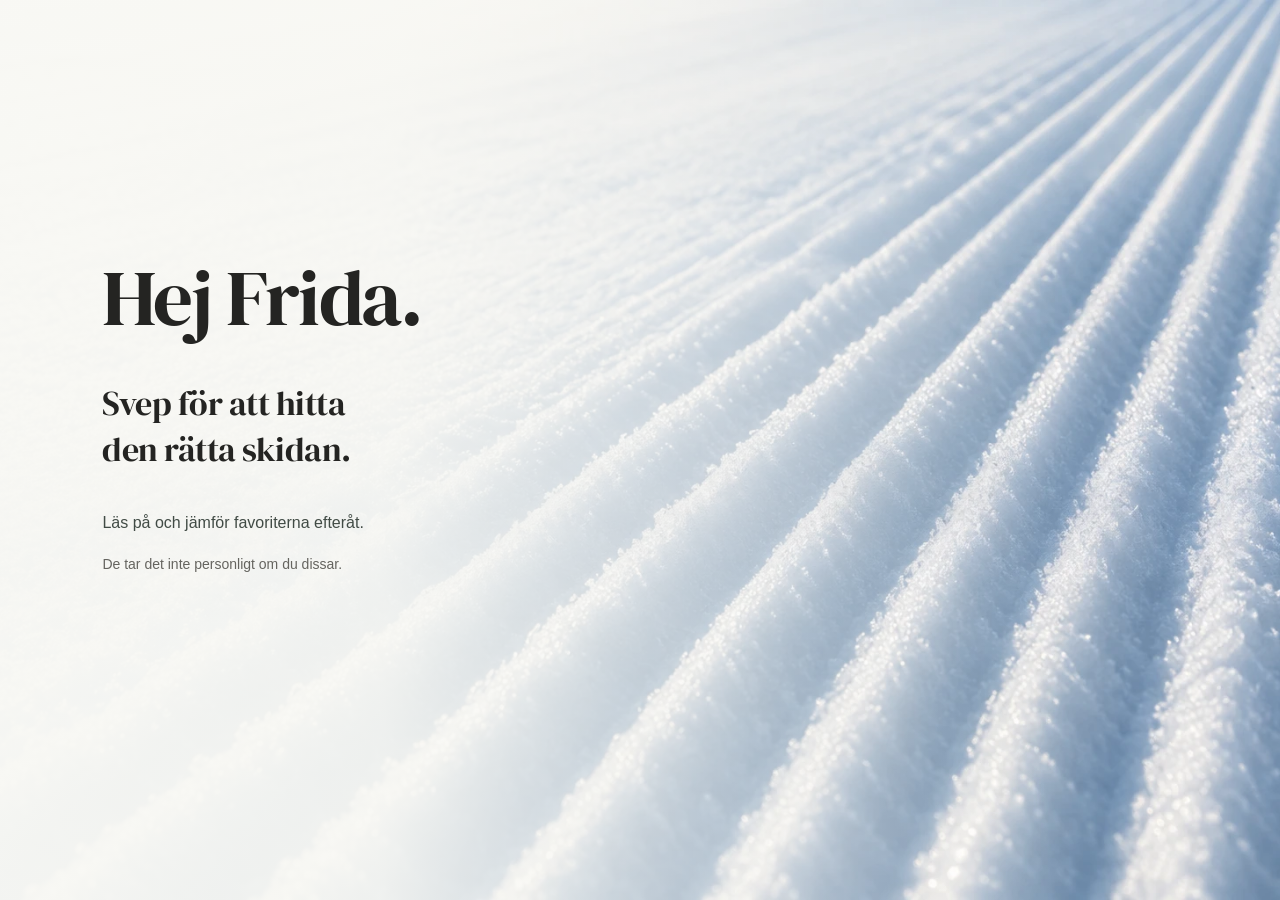
==== commit b9c47c99: "Use the shared upright cover on swipe cards and reveal" ====
--- a/index.html
+++ b/index.html
@@ -5,13 +5,13 @@
 <meta name="theme-color" content="#f8f8f4"><meta name="description" content="Tio pistskidor. Svep, välj och jämför. Min jämförelse till Frida, med tester, längder, radier och priser till Sverige.">
 <title>Skidor till dig, Frida</title>
 <style>html.app-loading{background:#fff}html.app-loading body{visibility:hidden}</style>
-<link rel="preload" href="assets/corduroy-snow.webp" as="image"><link rel="stylesheet" href="style.css?v=20261024gallery1">
+<link rel="preload" href="assets/corduroy-snow.webp" as="image"><link rel="stylesheet" href="style.css?v=20261024covers1">
 </head>
 <body>
 <a class="skip" href="#content">Till innehållet</a>
-<header class="header" hidden><div class="header-inner"><a class="wordmark" href="#start" aria-label="Till startsidan"><svg viewBox="0 0 28 30" aria-hidden="true"><path d="M6 25 15 5M14 25 23 5"/></svg>Till Frida</a><nav aria-label="Vyer"><button data-view="models"><svg class="nav-icon" viewBox="0 0 24 24" aria-hidden="true"><rect x="8" y="8" width="12" height="12" rx="2"/><path d="M16 8V5a2 2 0 0 0-2-2H5a2 2 0 0 0-2 2v9a2 2 0 0 0 2 2h3"/></svg><span class="nav-label">Dina val</span></button><button data-view="ranking"><svg class="nav-icon" viewBox="0 0 24 24" aria-hidden="true"><path d="M4 20V10h5v10M9 20V4h6v16M15 20v-7h5v7M3 20h18"/></svg><span class="nav-label">Topplista</span></button><button data-view="compare"><svg class="nav-icon" viewBox="0 0 24 24" aria-hidden="true"><rect x="3" y="4" width="7" height="16" rx="1.5"/><rect x="14" y="4" width="7" height="16" rx="1.5"/></svg><span class="nav-label">Jämför</span> <span id="nav-count">0</span></button></nav><button class="swipe-nav" data-view="deck">Välj med svep</button><button class="about-button" data-about aria-label="Om guiden" title="Om guiden"><svg class="nav-icon" viewBox="0 0 24 24" aria-hidden="true"><circle cx="12" cy="12" r="9"/><path d="M9.1 9a3 3 0 0 1 5.8 1c0 2-3 2-3 4M12 17.5h.01"/></svg></button></div></header>
+<header class="header" hidden><div class="header-inner"><a class="wordmark" href="#start" aria-label="Till startsidan"><svg viewBox="0 0 28 30" aria-hidden="true"><path d="M6 25 15 5M14 25 23 5"/></svg>Till Frida</a><nav aria-label="Vyer"><button data-view="models"><svg class="nav-icon" viewBox="0 0 24 24" aria-hidden="true"><rect x="8" y="8" width="12" height="12" rx="2"/><path d="M16 8V5a2 2 0 0 0-2-2H5a2 2 0 0 0-2 2v9a2 2 0 0 0 2 2h3"/></svg><span class="nav-label">Dina val</span></button><button data-view="ranking"><svg class="nav-icon" viewBox="0 0 24 24" aria-hidden="true"><path d="M4 20V10h5v10M9 20V4h6v16M15 20v-7h5v7M3 20h18"/></svg><span class="nav-label">Topplista</span></button><button data-view="compare"><svg class="nav-icon" viewBox="0 0 24 24" aria-hidden="true"><rect x="3" y="4" width="7" height="16" rx="1.5"/><rect x="14" y="4" width="7" height="16" rx="1.5"/></svg><span class="nav-label">Jämför</span> <span id="nav-count">0</span></button></nav><button class="swipe-nav" data-view="intro">Svep igen</button><button class="about-button" data-about aria-label="Om guiden" title="Om guiden"><svg class="nav-icon" viewBox="0 0 24 24" aria-hidden="true"><circle cx="12" cy="12" r="9"/><path d="M9.1 9a3 3 0 0 1 5.8 1c0 2-3 2-3 4M12 17.5h.01"/></svg></button></div></header>
 <main id="top" class="shell">
-<div class="home-heading-wrap" hidden><h1 id="home-heading" class="home-heading" hidden>Dina skidval</h1><div class="home-actions"><button id="hidden-models" class="text-button" data-show-hidden hidden></button><button class="home-swipe" data-view="deck">Välj med svep</button></div></div>
+<div class="home-heading-wrap" hidden><h1 id="home-heading" class="home-heading" hidden>Dina skidval</h1><div class="home-actions"><button id="hidden-models" class="text-button" data-show-hidden hidden></button><button class="home-swipe" data-view="intro">Svep igen</button></div></div>
 <section id="controls" aria-label="Dina val och sortering" hidden>
 <div id="choice-filters" class="choice-filters" role="group" aria-label="Visa dina svepval"></div>
 <div class="overview-toolbar"><label class="sort-control"><span>Rangordna skidorna efter</span><select id="perspective-select" aria-label="Sortera efter"></select></label><div class="toolbar-actions"><button id="reverse" class="sort-direction" title="Vänd sorteringen" aria-label="Vänd sorteringen" aria-pressed="false"><svg viewBox="0 0 24 24" aria-hidden="true"><path d="M8 4v16m-4-4 4 4 4-4M16 20V4m-4 4 4-4 4 4"/></svg><span>Lägst först</span></button></div></div>
@@ -22,11 +22,11 @@
 </main>
 <div id="compare-tray" class="compare-tray" hidden><div><span id="tray-count"></span><button id="clear-selection" class="text-button">Rensa</button></div><button class="primary-button" data-view="compare"><span>Jämför skidorna</span><svg viewBox="0 0 24 24" aria-hidden="true"><path d="M4 12h16m-6-6 6 6-6 6"/></svg></button></div>
 
-<dialog id="about-dialog" class="about-dialog" aria-labelledby="about-title"><button class="dialog-close icon-button" aria-label="Stäng"><svg viewBox="0 0 24 24" aria-hidden="true"><path d="m6 6 12 12M18 6 6 18"/></svg></button><h2 id="about-title">Om uppgifterna</h2><p>Egenskaper (1–5), åkarnivå och rekommendationer är mina bedömningar. Högre poäng betyder mer av egenskapen.</p><p>Modellfakta och tester länkas på varje skida. Tester kan gälla andra längder eller årsmodeller. SkiEssentials är även återförsäljare.</p><p>Radien gäller rekommenderad längd. Bilder kan visa en annan längd av samma modell.</p><p>Priser och lager kontrollerades 21 oktober 2026. GT 80:s årsmodeller kontrollerades igen 22 oktober 2026. SkiStar för ursprungsmodellerna kontrollerades 23 oktober 2026. Q9 och e-Rally kontrollerades 24 oktober 2026.</p><h3>Dina val</h3><p>Svep och dolda skidor sparas i den här webbläsaren.</p><button class="secondary-button" data-clear-choices>Rensa mina svep</button></dialog>
+<dialog id="about-dialog" class="about-dialog" aria-labelledby="about-title"><button class="dialog-close icon-button" aria-label="Stäng"><svg viewBox="0 0 24 24" aria-hidden="true"><path d="m6 6 12 12M18 6 6 18"/></svg></button><h2 id="about-title">Om uppgifterna</h2><p>Egenskaper (1–5), åkarnivå och rekommendationer är mina bedömningar. Högre poäng betyder mer av egenskapen.</p><p>Modellfakta och tester länkas på varje skida. Tester kan gälla andra längder eller årsmodeller. SkiEssentials är även återförsäljare.</p><p>Radien gäller rekommenderad längd. Bilder kan visa en annan längd av samma modell.</p><p>Priser och lager kontrollerades 21–24 oktober 2026.</p><h3>Dina val</h3><p>Svep och dolda skidor sparas i den här webbläsaren.</p><button id="manage-hidden" class="secondary-button" data-open-hidden>Visa dolda skidor</button><button class="secondary-button" data-clear-choices>Rensa mina svep</button></dialog>
 
 <dialog id="design-viewer" class="design-viewer" aria-labelledby="design-title"><header><h2 id="design-title">Jämför design</h2><button class="icon-button" data-close-design aria-label="Stäng bildjämförelsen" autofocus><svg viewBox="0 0 24 24" aria-hidden="true"><path d="m6 6 12 12M18 6 6 18"/></svg></button></header><div id="design-pair" class="design-pair"></div></dialog>
 <dialog id="image-viewer" class="image-viewer" aria-labelledby="viewer-title"><header class="viewer-header"><h2 id="viewer-title"></h2><button data-image-action="close" class="icon-button" aria-label="Stäng bildvisaren" autofocus><svg viewBox="0 0 24 24" aria-hidden="true"><path d="m6 6 12 12M18 6 6 18"/></svg></button></header><div class="viewer-stage" aria-label="Skidbild. Svep åt sidan för att byta bild. Nyp för att zooma."><div class="viewer-image-frame"><img draggable="false" alt=""></div><p class="viewer-message" hidden></p></div><footer class="viewer-footer"><div class="viewer-tools"><div class="viewer-navigation"><button class="icon-button" data-image-action="prev" aria-label="Föregående bild"><svg viewBox="0 0 24 24" aria-hidden="true"><path d="m15 5-7 7 7 7"/></svg></button><button class="icon-button" data-image-action="next" aria-label="Nästa bild"><svg viewBox="0 0 24 24" aria-hidden="true"><path d="m9 5 7 7-7 7"/></svg></button></div><div class="viewer-zoom"><button class="icon-button" data-image-action="out" aria-label="Zooma ut"><svg viewBox="0 0 24 24" aria-hidden="true"><path d="M5 12h14"/></svg></button><button data-image-action="reset" aria-label="Återställ zoom">1×</button><button class="icon-button" data-image-action="in" aria-label="Zooma in"><svg viewBox="0 0 24 24" aria-hidden="true"><path d="M5 12h14M12 5v14"/></svg></button></div></div><p class="viewer-caption" aria-live="polite"></p><p class="viewer-help">Svep för att byta bild. Nyp för att zooma.</p></footer></dialog>
 
 <div id="announcement" class="sr-only" role="status" aria-live="polite"></div><div id="toast" class="toast" role="status" hidden></div>
-<script type="module" src="app.js?v=20261024startup1"></script>
+<script type="module" src="app.js?v=20261024covers1"></script>
 </body></html>
--- a/style.css
+++ b/style.css
@@ -164,7 +164,7 @@
 .reveal-screen{min-height:100svh;display:flex;flex-direction:column;align-items:center;justify-content:center;padding:36px 20px;background:var(--paper)}
 .reveal-stage{position:relative;width:min(420px,85vw);height:min(470px,65svh);margin-bottom:35px}
 .reveal-frame{position:absolute;inset:0;display:flex;flex-direction:column;align-items:center;justify-content:center;padding:22px 35px;background:#f9f9f6;border-radius:16px;opacity:0;box-shadow:0 18px 40px #24242208;will-change:transform,opacity}
-.reveal-frame img{width:100%;height:calc(100% - 44px);object-fit:contain;mix-blend-mode:multiply}
+.reveal-frame>.model-card-product{width:100%;height:calc(100% - 44px);flex:1;min-height:0;mix-blend-mode:multiply}
 .reveal-frame img.wide-product{width:300px;height:180px;margin:auto;max-width:none}
 .reveal-frame>span{font-size:13px;margin-top:20px;text-align:center}
 .reveal-screen>p{font-size:14px;margin:0 0 12px}
@@ -749,6 +749,9 @@
 .rank-image .model-card-product{width:100%;height:100%;mix-blend-mode:multiply}
 .rank-image:hover .model-card-product{scale:1.04}
 .gallery-crop{display:block;width:100%;height:100%;mix-blend-mode:multiply;pointer-events:none}
+.compare-picker .picker-photo{height:88px;min-height:0}
+.picker-photo .model-card-product,.compare-photo .model-card-product,.design-image .model-card-product{display:block;width:100%;height:100%;min-width:0;min-height:0}
+.about-dialog [data-open-hidden],.about-dialog [data-clear-choices]{display:block;width:100%;margin-top:12px;text-align:left}
 @media(prefers-reduced-motion:reduce){.rank-image:hover .model-card-product{scale:1}}
 .choice-section{--section-ink:var(--like);--section-line:#85a894;--section-soft:#e9f1eb;margin-bottom:30px}
 .choice-section[data-choice=unsure]{--section-ink:var(--unsure);--section-line:#c5b175;--section-soft:#f5efdd}
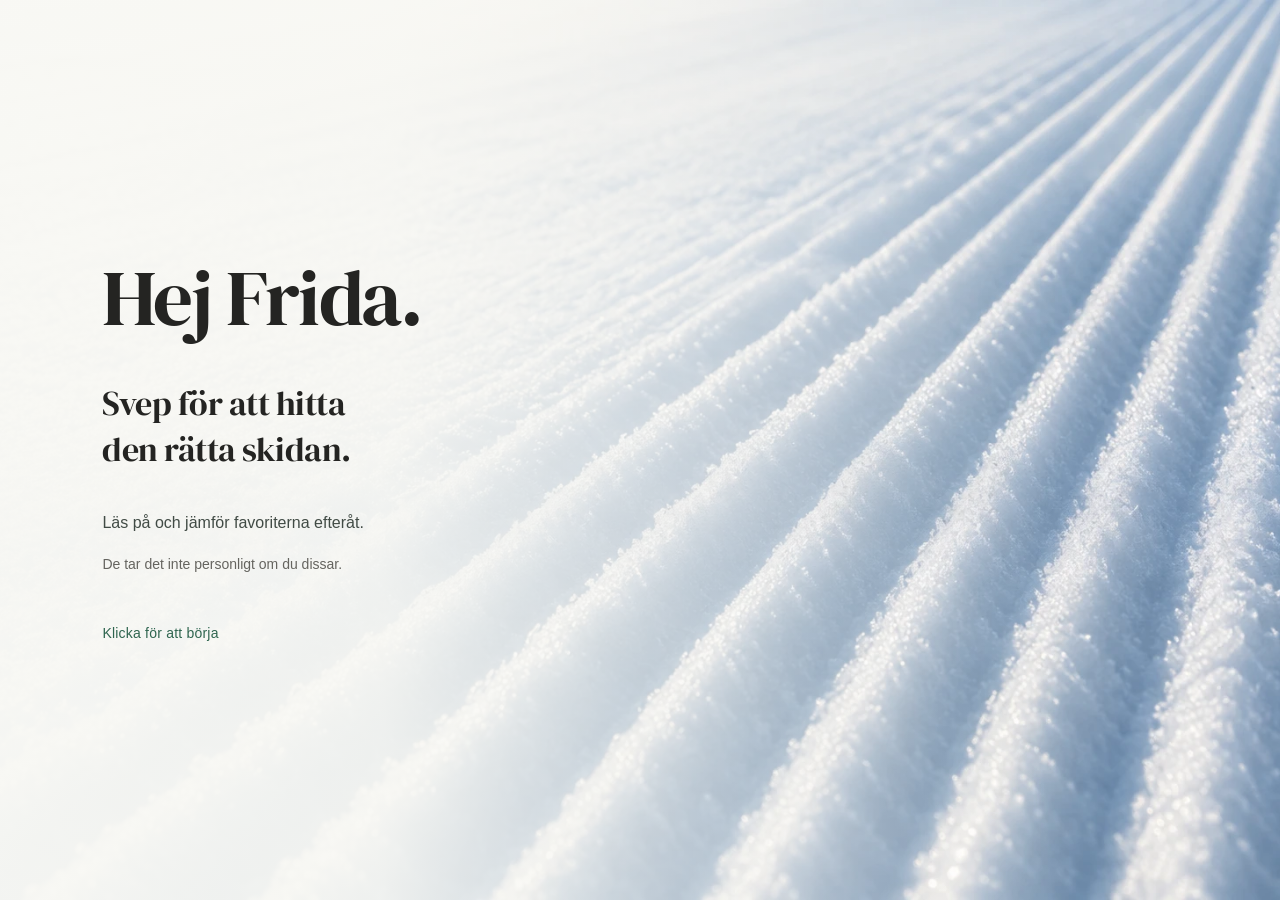
==== commit e33ea188: "Remove the outer border around model year selection" ====
--- a/index.html
+++ b/index.html
@@ -5,7 +5,7 @@
 <meta name="theme-color" content="#f8f8f4"><meta name="description" content="Tio pistskidor. Svep, välj och jämför. Min jämförelse till Frida, med tester, längder, radier och priser till Sverige.">
 <title>Skidor till dig, Frida</title>
 <style>html.app-loading{background:#fff}html.app-loading body{visibility:hidden}</style>
-<link rel="preload" href="assets/corduroy-snow.webp" as="image"><link rel="stylesheet" href="style.css?v=20261024covers1">
+<link rel="preload" href="assets/corduroy-snow.webp" as="image"><link rel="stylesheet" href="style.css?v=20261024years1">
 </head>
 <body>
 <a class="skip" href="#content">Till innehållet</a>
--- a/style.css
+++ b/style.css
@@ -26,7 +26,7 @@
 @media(max-width:360px){.shell{padding:0 14px}.header nav button{padding:11px 13px}.hero h1{font-size:38px}.model-card-visual{height:200px}.profile{gap:7px 10px}.profile div{max-width:165px}.model-card h3{font-size:15px}.card-specs{column-gap:9px;row-gap:10px}.ranking-row{grid-template-columns:20px 64px minmax(0,1fr) 35px;gap:7px}.rank-image{width:64px}.select-ski{width:35px;height:35px}}
 @media(prefers-reduced-motion:reduce){.model-card,.model-card img{transition:none!important}.model-card:hover{transform:none}.model-card-visual>button:first-child img{transform:none!important}}
 
-.year-choice{padding:20px 0 25px;margin-bottom:22px;border-bottom:1px solid var(--line)}.year-tabs{display:flex;gap:8px;flex-wrap:wrap}.year-tabs button{border:1px solid var(--line);border-radius:7px;min-height:44px;padding:11px 16px;font-size:12px}.year-tabs button[aria-pressed=true]{border-color:var(--accent);background:var(--accent);color:white}.year-choice>p{font-size:12px;line-height:1.8;color:var(--muted);max-width:750px;margin:18px 0 12px}.year-choice>.source-links{display:flex;flex-direction:row;gap:15px;flex-wrap:wrap}.year-choice.compact{padding:0;margin:12px 0;border:0}.year-choice.compact .year-tabs{gap:4px}.year-choice.compact button{padding:7px;min-height:35px;font-size:10px}.compare-year{display:block;font-size:11px;color:var(--muted);margin:10px 0}.wide-product{rotate:-90deg}.gallery-stage>img{rotate:0deg}.year-tabs button:focus-visible{outline-offset:3px}.detail-copy>.description{max-width:600px}.gallery-caption{line-height:1.7}.image-credit{line-height:1.8}
+.year-choice{padding:20px 0 25px;margin-bottom:22px;border:0}.year-tabs{display:flex;gap:8px;flex-wrap:wrap}.year-tabs button{border:1px solid var(--line);border-radius:7px;min-height:44px;padding:11px 16px;font-size:12px}.year-tabs button[aria-pressed=true]{border-color:var(--accent);background:var(--accent);color:white}.year-choice>p{font-size:12px;line-height:1.8;color:var(--muted);max-width:750px;margin:18px 0 12px}.year-choice>.source-links{display:flex;flex-direction:row;gap:15px;flex-wrap:wrap}.year-choice.compact{padding:0;margin:12px 0;border:0}.year-choice.compact .year-tabs{gap:4px}.year-choice.compact button{padding:7px;min-height:35px;font-size:10px}.compare-year{display:block;font-size:11px;color:var(--muted);margin:10px 0}.wide-product{rotate:-90deg}.gallery-stage>img{rotate:0deg}.year-tabs button:focus-visible{outline-offset:3px}.detail-copy>.description{max-width:600px}.gallery-caption{line-height:1.7}.image-credit{line-height:1.8}
 @media(max-width:760px){.year-choice{padding:14px 0 20px;margin-bottom:22px}.year-tabs{gap:7px}.year-tabs button{font-size:12px;padding:12px;min-height:46px}.year-choice>p{font-size:12px}.year-choice>.source-links{flex-direction:column;gap:7px}.year-choice.compact button{min-height:40px}.gallery-stage .gallery-prev[hidden],.gallery-stage .gallery-next[hidden]{display:none}.header nav button{padding:11px 17px}.model-card-visual .wide-product{rotate:-90deg}}
 
 /* The skis lead. Sorting is compact; secondary filters open on demand. */
@@ -710,7 +710,7 @@
 
 /* Compact navigation; saved choices and the full ranking have distinct jobs. */
 :root{--box-border:#b7bab1}
-.model-card,.swipe-card,.card-under,.ranking-row,.compare-pick,.compare-table-wrap,.compare-tray,.offer-card,.year-choice,.about-dialog,.gallery-stage,.empty{border:1px solid var(--box-border)}
+.model-card,.swipe-card,.card-under,.ranking-row,.compare-pick,.compare-table-wrap,.compare-tray,.offer-card,.about-dialog,.gallery-stage,.empty{border:1px solid var(--box-border)}
 .model-card{box-shadow:none}
 .offer-card{padding:18px;border-radius:12px}
 .gallery-stage{border-radius:12px;overflow:hidden}
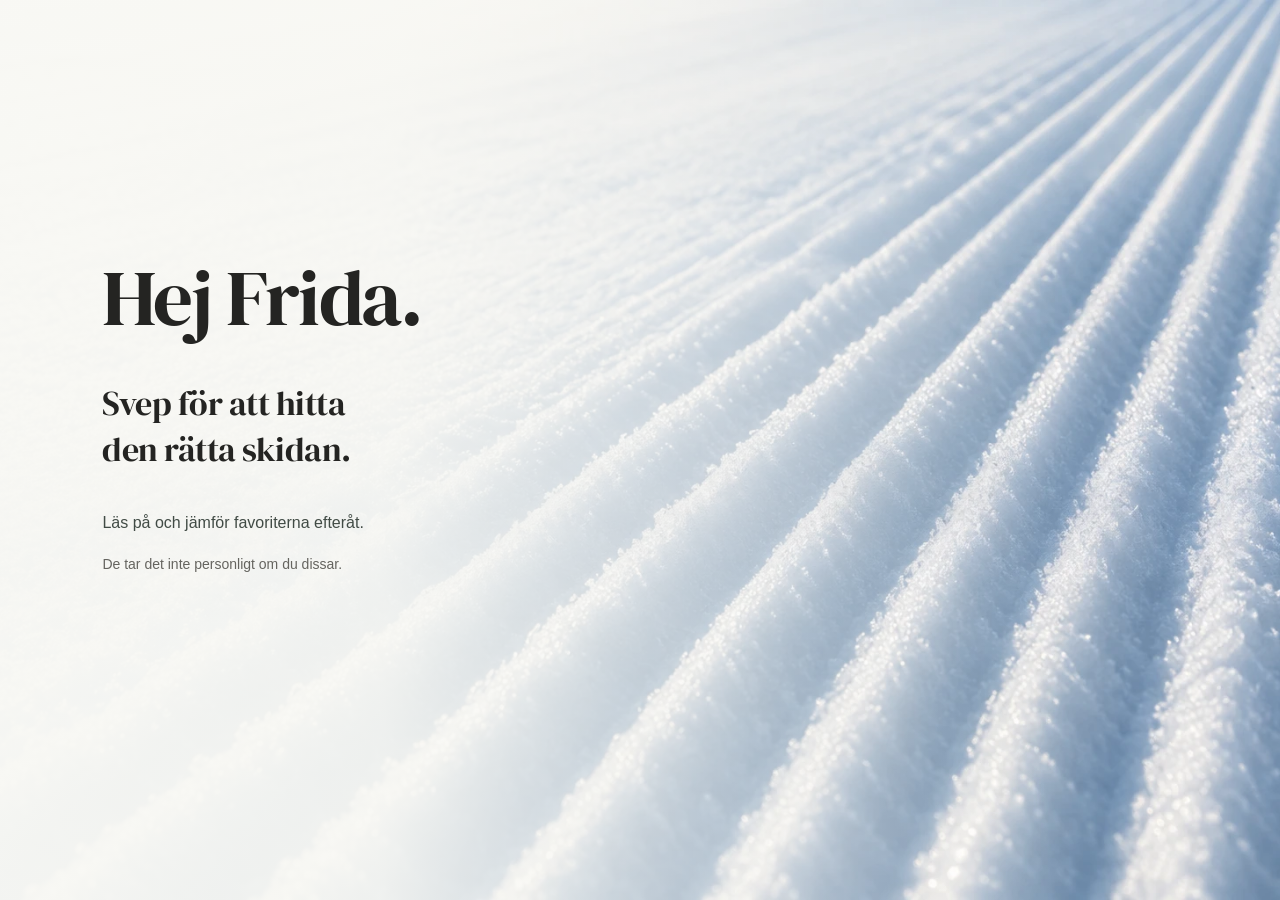
==== commit 3ae92f90: "Show SkiStar discounted ski prices without shipping" ====
--- a/index.html
+++ b/index.html
@@ -28,5 +28,5 @@
 <dialog id="image-viewer" class="image-viewer" aria-labelledby="viewer-title"><header class="viewer-header"><h2 id="viewer-title"></h2><button data-image-action="close" class="icon-button" aria-label="Stäng bildvisaren" autofocus><svg viewBox="0 0 24 24" aria-hidden="true"><path d="m6 6 12 12M18 6 6 18"/></svg></button></header><div class="viewer-stage" aria-label="Skidbild. Svep åt sidan för att byta bild. Nyp för att zooma."><div class="viewer-image-frame"><img draggable="false" alt=""></div><p class="viewer-message" hidden></p></div><footer class="viewer-footer"><div class="viewer-tools"><div class="viewer-navigation"><button class="icon-button" data-image-action="prev" aria-label="Föregående bild"><svg viewBox="0 0 24 24" aria-hidden="true"><path d="m15 5-7 7 7 7"/></svg></button><button class="icon-button" data-image-action="next" aria-label="Nästa bild"><svg viewBox="0 0 24 24" aria-hidden="true"><path d="m9 5 7 7-7 7"/></svg></button></div><div class="viewer-zoom"><button class="icon-button" data-image-action="out" aria-label="Zooma ut"><svg viewBox="0 0 24 24" aria-hidden="true"><path d="M5 12h14"/></svg></button><button data-image-action="reset" aria-label="Återställ zoom">1×</button><button class="icon-button" data-image-action="in" aria-label="Zooma in"><svg viewBox="0 0 24 24" aria-hidden="true"><path d="M5 12h14M12 5v14"/></svg></button></div></div><p class="viewer-caption" aria-live="polite"></p><p class="viewer-help">Svep för att byta bild. Nyp för att zooma.</p></footer></dialog>
 
 <div id="announcement" class="sr-only" role="status" aria-live="polite"></div><div id="toast" class="toast" role="status" hidden></div>
-<script type="module" src="app.js?v=20261024covers1"></script>
+<script type="module" src="app.js?v=20261024skionly1"></script>
 </body></html>
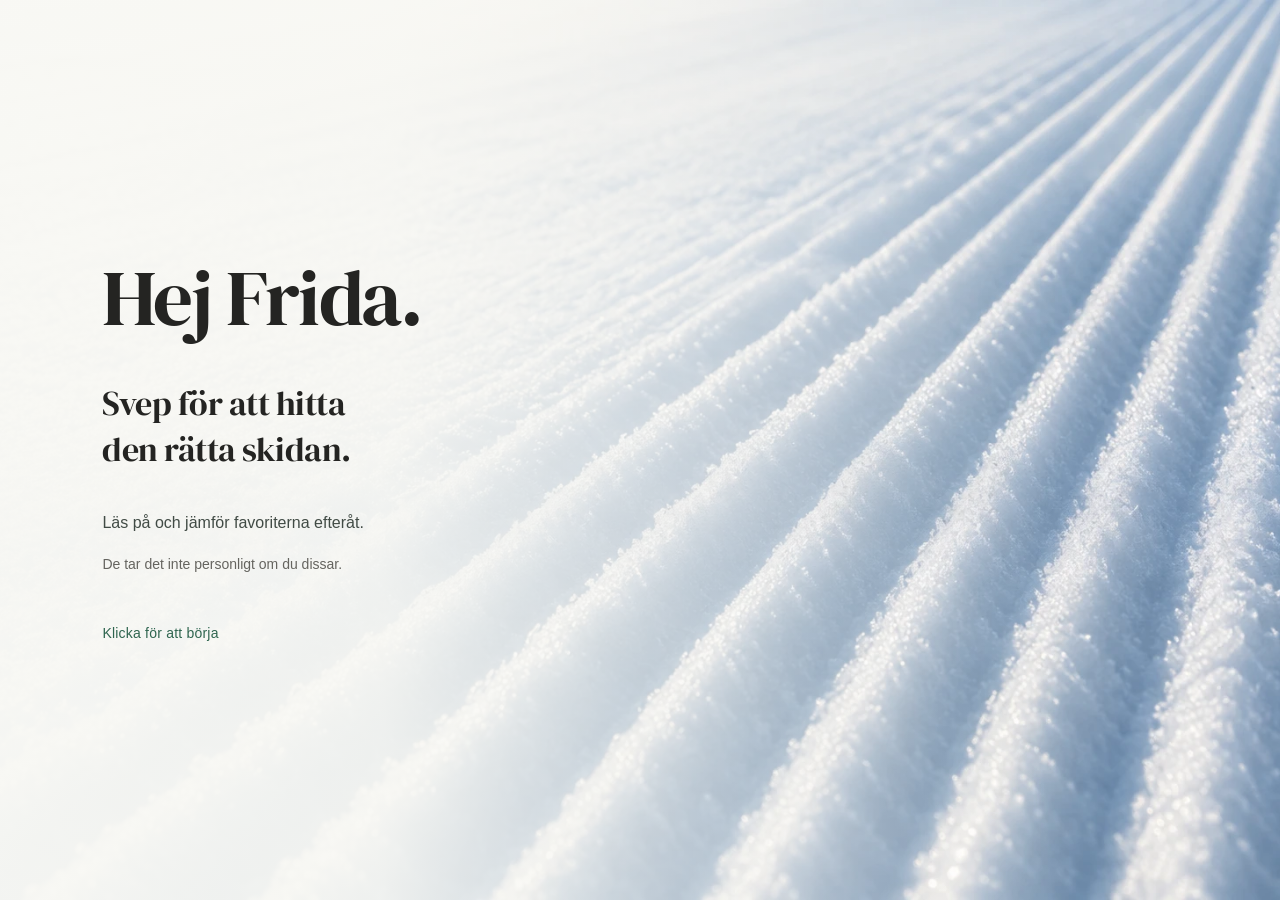
==== commit d15b5261: "Reduce swipe image payload and batch drag rendering per frame" ====
--- a/index.html
+++ b/index.html
@@ -5,7 +5,7 @@
 <meta name="theme-color" content="#f8f8f4"><meta name="description" content="Tio pistskidor. Svep, välj och jämför. Min jämförelse till Frida, med tester, längder, radier och priser till Sverige.">
 <title>Skidor till dig, Frida</title>
 <style>html.app-loading{background:#fff}html.app-loading body{visibility:hidden}</style>
-<link rel="preload" href="assets/corduroy-snow.webp" as="image"><link rel="stylesheet" href="style.css?v=20261024years1">
+<link rel="preload" href="assets/corduroy-snow.webp" as="image"><link rel="stylesheet" href="style.css?v=20261024smooth1">
 </head>
 <body>
 <a class="skip" href="#content">Till innehållet</a>
@@ -28,5 +28,5 @@
 <dialog id="image-viewer" class="image-viewer" aria-labelledby="viewer-title"><header class="viewer-header"><h2 id="viewer-title"></h2><button data-image-action="close" class="icon-button" aria-label="Stäng bildvisaren" autofocus><svg viewBox="0 0 24 24" aria-hidden="true"><path d="m6 6 12 12M18 6 6 18"/></svg></button></header><div class="viewer-stage" aria-label="Skidbild. Svep åt sidan för att byta bild. Nyp för att zooma."><div class="viewer-image-frame"><img draggable="false" alt=""></div><p class="viewer-message" hidden></p></div><footer class="viewer-footer"><div class="viewer-tools"><div class="viewer-navigation"><button class="icon-button" data-image-action="prev" aria-label="Föregående bild"><svg viewBox="0 0 24 24" aria-hidden="true"><path d="m15 5-7 7 7 7"/></svg></button><button class="icon-button" data-image-action="next" aria-label="Nästa bild"><svg viewBox="0 0 24 24" aria-hidden="true"><path d="m9 5 7 7-7 7"/></svg></button></div><div class="viewer-zoom"><button class="icon-button" data-image-action="out" aria-label="Zooma ut"><svg viewBox="0 0 24 24" aria-hidden="true"><path d="M5 12h14"/></svg></button><button data-image-action="reset" aria-label="Återställ zoom">1×</button><button class="icon-button" data-image-action="in" aria-label="Zooma in"><svg viewBox="0 0 24 24" aria-hidden="true"><path d="M5 12h14M12 5v14"/></svg></button></div></div><p class="viewer-caption" aria-live="polite"></p><p class="viewer-help">Svep för att byta bild. Nyp för att zooma.</p></footer></dialog>
 
 <div id="announcement" class="sr-only" role="status" aria-live="polite"></div><div id="toast" class="toast" role="status" hidden></div>
-<script type="module" src="app.js?v=20261024skionly1"></script>
+<script type="module" src="app.js?v=20261024smooth1"></script>
 </body></html>
--- a/style.css
+++ b/style.css
@@ -1042,3 +1042,6 @@
  .intro-beat{animation:none!important;opacity:1;filter:none;transform:none;visibility:visible}
  .intro-copy>.intro-prompt{transition:none}
 }
+
+/* The moving photo sits on white: no per-frame blending or image transition. */
+.swipe-product>.model-card-product{mix-blend-mode:normal;transition:none;backface-visibility:hidden}
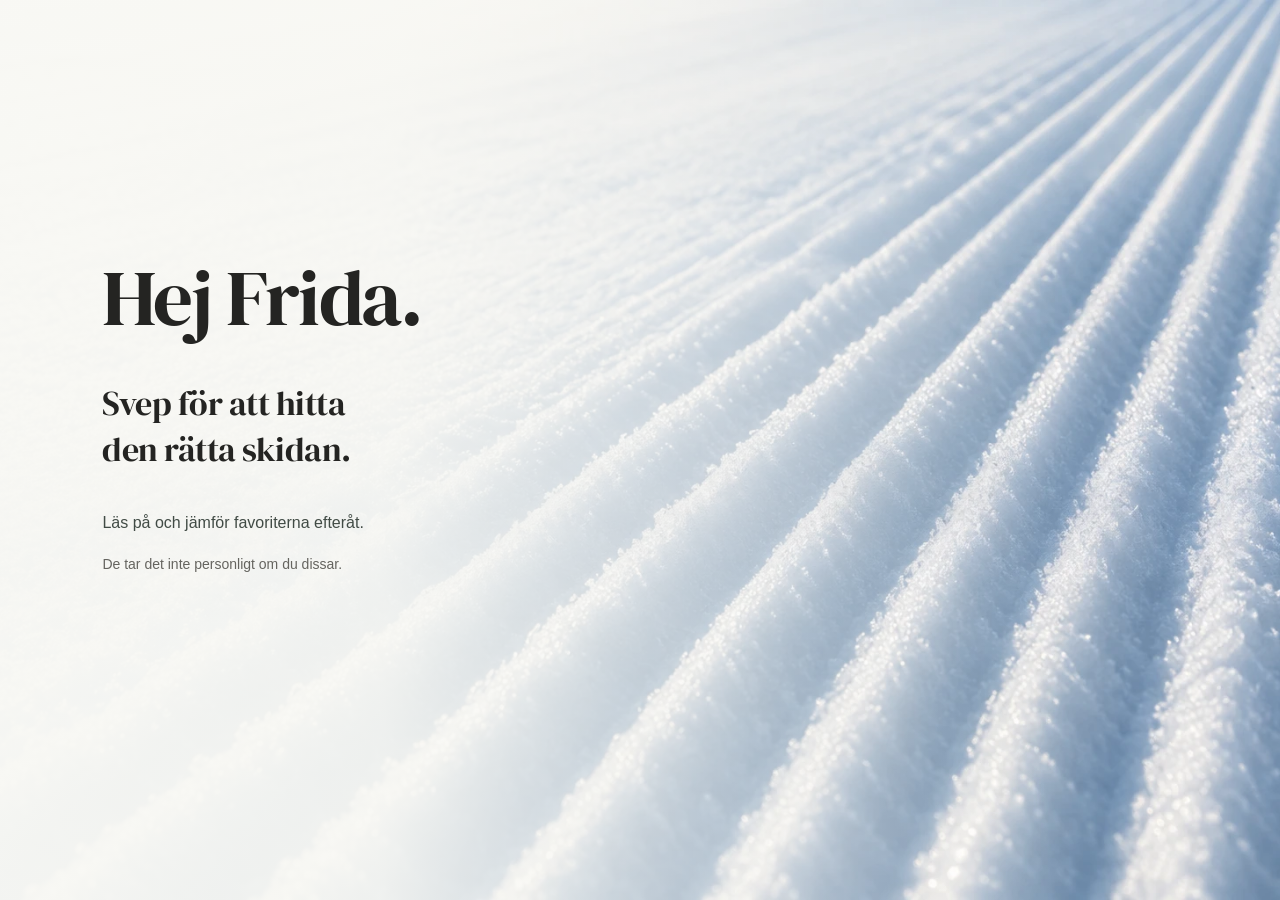
==== commit b1ef0aae: "Add a local reset-all action and clarify private browser choices" ====
--- a/index.html
+++ b/index.html
@@ -5,7 +5,7 @@
 <meta name="theme-color" content="#f8f8f4"><meta name="description" content="Tio pistskidor. Svep, välj och jämför. Min jämförelse till Frida, med tester, längder, radier och priser till Sverige.">
 <title>Skidor till dig, Frida</title>
 <style>html.app-loading{background:#fff}html.app-loading body{visibility:hidden}</style>
-<link rel="preload" href="assets/corduroy-snow.webp" as="image"><link rel="stylesheet" href="style.css?v=20261024smooth1">
+<link rel="preload" href="assets/corduroy-snow.webp" as="image"><link rel="stylesheet" href="style.css?v=20261024reset1">
 </head>
 <body>
 <a class="skip" href="#content">Till innehållet</a>
@@ -22,11 +22,11 @@
 </main>
 <div id="compare-tray" class="compare-tray" hidden><div><span id="tray-count"></span><button id="clear-selection" class="text-button">Rensa</button></div><button class="primary-button" data-view="compare"><span>Jämför skidorna</span><svg viewBox="0 0 24 24" aria-hidden="true"><path d="M4 12h16m-6-6 6 6-6 6"/></svg></button></div>
 
-<dialog id="about-dialog" class="about-dialog" aria-labelledby="about-title"><button class="dialog-close icon-button" aria-label="Stäng"><svg viewBox="0 0 24 24" aria-hidden="true"><path d="m6 6 12 12M18 6 6 18"/></svg></button><h2 id="about-title">Om uppgifterna</h2><p>Egenskaper (1–5), åkarnivå och rekommendationer är mina bedömningar. Högre poäng betyder mer av egenskapen.</p><p>Modellfakta och tester länkas på varje skida. Tester kan gälla andra längder eller årsmodeller. SkiEssentials är även återförsäljare.</p><p>Radien gäller rekommenderad längd. Bilder kan visa en annan längd av samma modell.</p><p>Priser och lager kontrollerades 21–24 oktober 2026.</p><h3>Dina val</h3><p>Svep och dolda skidor sparas i den här webbläsaren.</p><button id="manage-hidden" class="secondary-button" data-open-hidden>Visa dolda skidor</button><button class="secondary-button" data-clear-choices>Rensa mina svep</button></dialog>
+<dialog id="about-dialog" class="about-dialog" aria-labelledby="about-title"><button class="dialog-close icon-button" aria-label="Stäng"><svg viewBox="0 0 24 24" aria-hidden="true"><path d="m6 6 12 12M18 6 6 18"/></svg></button><h2 id="about-title">Om uppgifterna</h2><p>Egenskaper (1–5), åkarnivå och rekommendationer är mina bedömningar. Högre poäng betyder mer av egenskapen.</p><p>Modellfakta och tester länkas på varje skida. Tester kan gälla andra längder eller årsmodeller. SkiEssentials är även återförsäljare.</p><p>Radien gäller rekommenderad längd. Bilder kan visa en annan längd av samma modell.</p><p>Priser och lager kontrollerades 21–24 oktober 2026.</p><h3>Dina val</h3><p>Dina val sparas bara i den här webbläsaren och delas inte med andra.</p><button id="manage-hidden" class="secondary-button" data-open-hidden>Visa dolda skidor</button><button class="secondary-button" data-clear-choices>Rensa mina svep</button><button class="secondary-button" data-reset-all>Återställ allt</button></dialog>
 
 <dialog id="design-viewer" class="design-viewer" aria-labelledby="design-title"><header><h2 id="design-title">Jämför design</h2><button class="icon-button" data-close-design aria-label="Stäng bildjämförelsen" autofocus><svg viewBox="0 0 24 24" aria-hidden="true"><path d="m6 6 12 12M18 6 6 18"/></svg></button></header><div id="design-pair" class="design-pair"></div></dialog>
 <dialog id="image-viewer" class="image-viewer" aria-labelledby="viewer-title"><header class="viewer-header"><h2 id="viewer-title"></h2><button data-image-action="close" class="icon-button" aria-label="Stäng bildvisaren" autofocus><svg viewBox="0 0 24 24" aria-hidden="true"><path d="m6 6 12 12M18 6 6 18"/></svg></button></header><div class="viewer-stage" aria-label="Skidbild. Svep åt sidan för att byta bild. Nyp för att zooma."><div class="viewer-image-frame"><img draggable="false" alt=""></div><p class="viewer-message" hidden></p></div><footer class="viewer-footer"><div class="viewer-tools"><div class="viewer-navigation"><button class="icon-button" data-image-action="prev" aria-label="Föregående bild"><svg viewBox="0 0 24 24" aria-hidden="true"><path d="m15 5-7 7 7 7"/></svg></button><button class="icon-button" data-image-action="next" aria-label="Nästa bild"><svg viewBox="0 0 24 24" aria-hidden="true"><path d="m9 5 7 7-7 7"/></svg></button></div><div class="viewer-zoom"><button class="icon-button" data-image-action="out" aria-label="Zooma ut"><svg viewBox="0 0 24 24" aria-hidden="true"><path d="M5 12h14"/></svg></button><button data-image-action="reset" aria-label="Återställ zoom">1×</button><button class="icon-button" data-image-action="in" aria-label="Zooma in"><svg viewBox="0 0 24 24" aria-hidden="true"><path d="M5 12h14M12 5v14"/></svg></button></div></div><p class="viewer-caption" aria-live="polite"></p><p class="viewer-help">Svep för att byta bild. Nyp för att zooma.</p></footer></dialog>
 
 <div id="announcement" class="sr-only" role="status" aria-live="polite"></div><div id="toast" class="toast" role="status" hidden></div>
-<script type="module" src="app.js?v=20261024smooth1"></script>
+<script type="module" src="app.js?v=20261024reset1"></script>
 </body></html>
--- a/style.css
+++ b/style.css
@@ -751,7 +751,7 @@
 .gallery-crop{display:block;width:100%;height:100%;mix-blend-mode:multiply;pointer-events:none}
 .compare-picker .picker-photo{height:88px;min-height:0}
 .picker-photo .model-card-product,.compare-photo .model-card-product,.design-image .model-card-product{display:block;width:100%;height:100%;min-width:0;min-height:0}
-.about-dialog [data-open-hidden],.about-dialog [data-clear-choices]{display:block;width:100%;margin-top:12px;text-align:left}
+.about-dialog [data-open-hidden],.about-dialog [data-clear-choices],.about-dialog [data-reset-all]{display:block;width:100%;margin-top:12px;text-align:left}
 @media(prefers-reduced-motion:reduce){.rank-image:hover .model-card-product{scale:1}}
 .choice-section{--section-ink:var(--like);--section-line:#85a894;--section-soft:#e9f1eb;margin-bottom:30px}
 .choice-section[data-choice=unsure]{--section-ink:var(--unsure);--section-line:#c5b175;--section-soft:#f5efdd}
@@ -1045,3 +1045,5 @@
 
 /* The moving photo sits on white: no per-frame blending or image transition. */
 .swipe-product>.model-card-product{mix-blend-mode:normal;transition:none;backface-visibility:hidden}
+
+.about-dialog [data-reset-all]{color:var(--dislike)}
